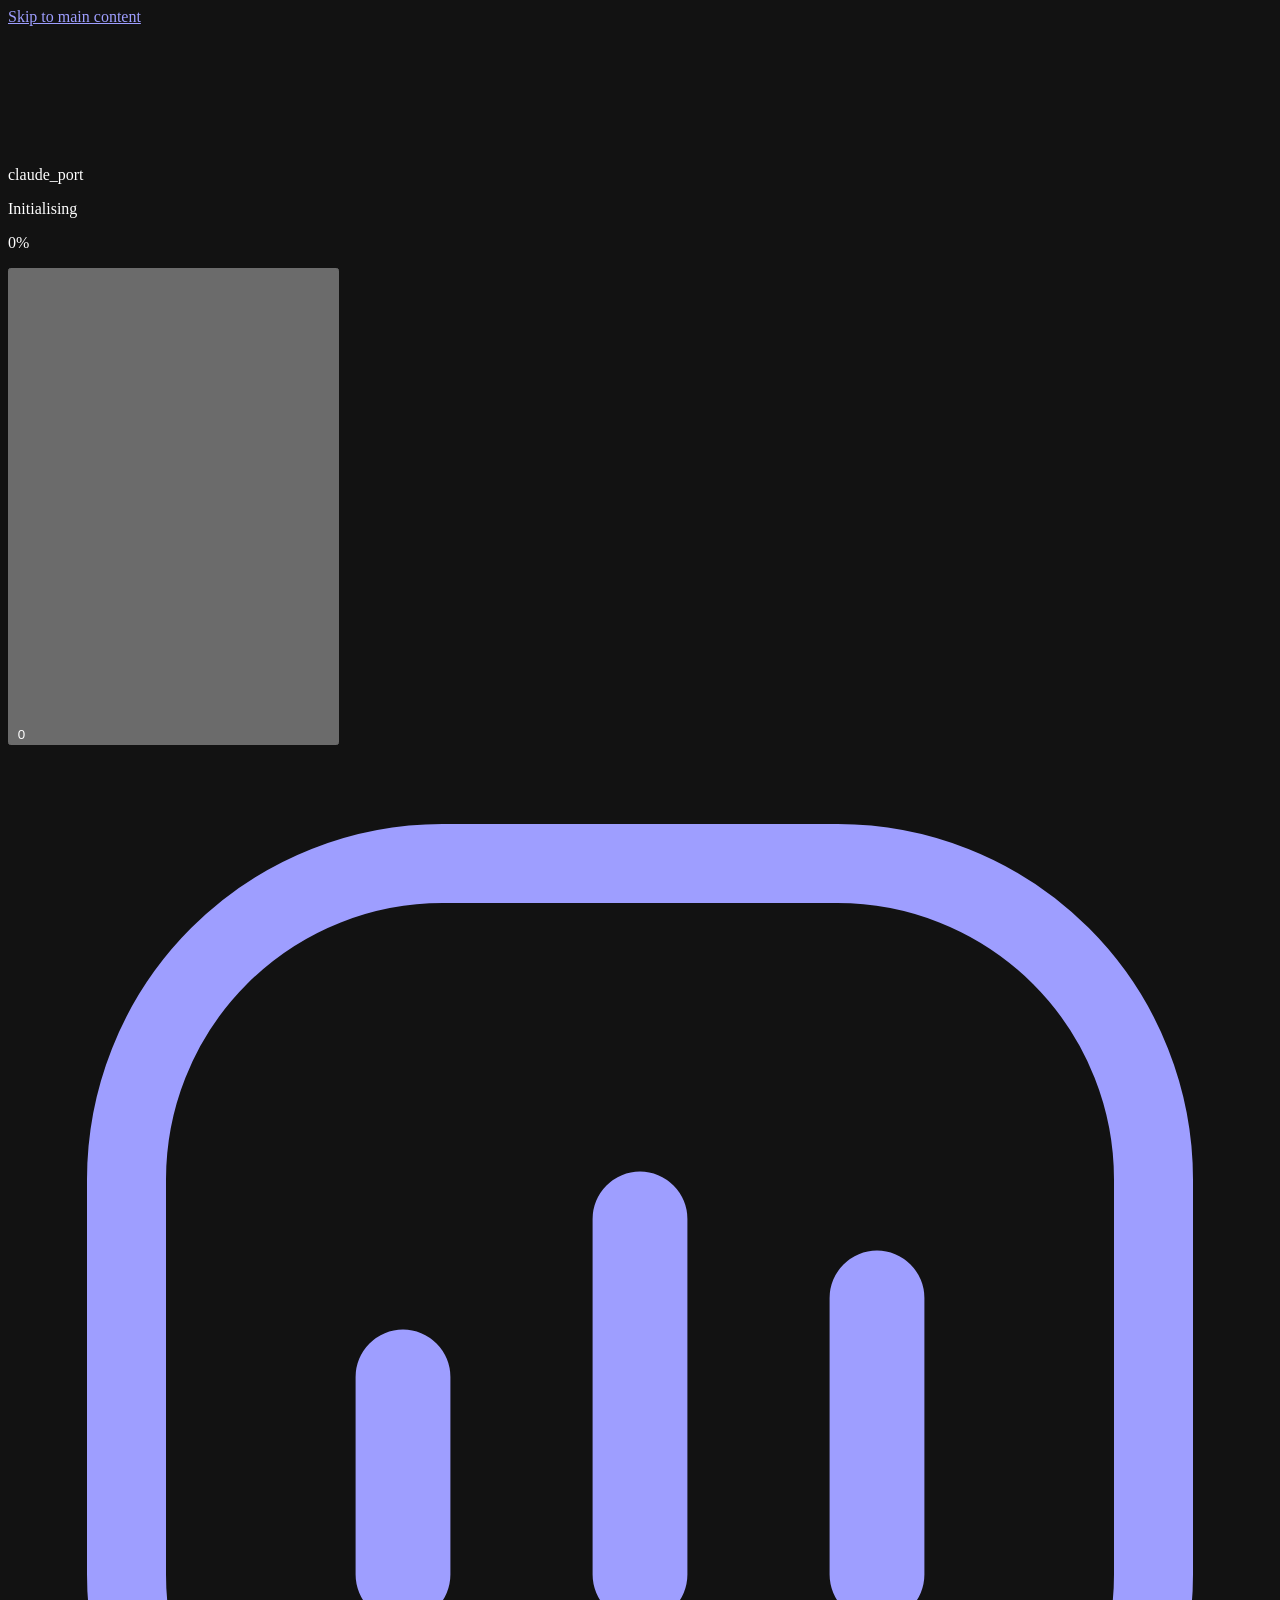
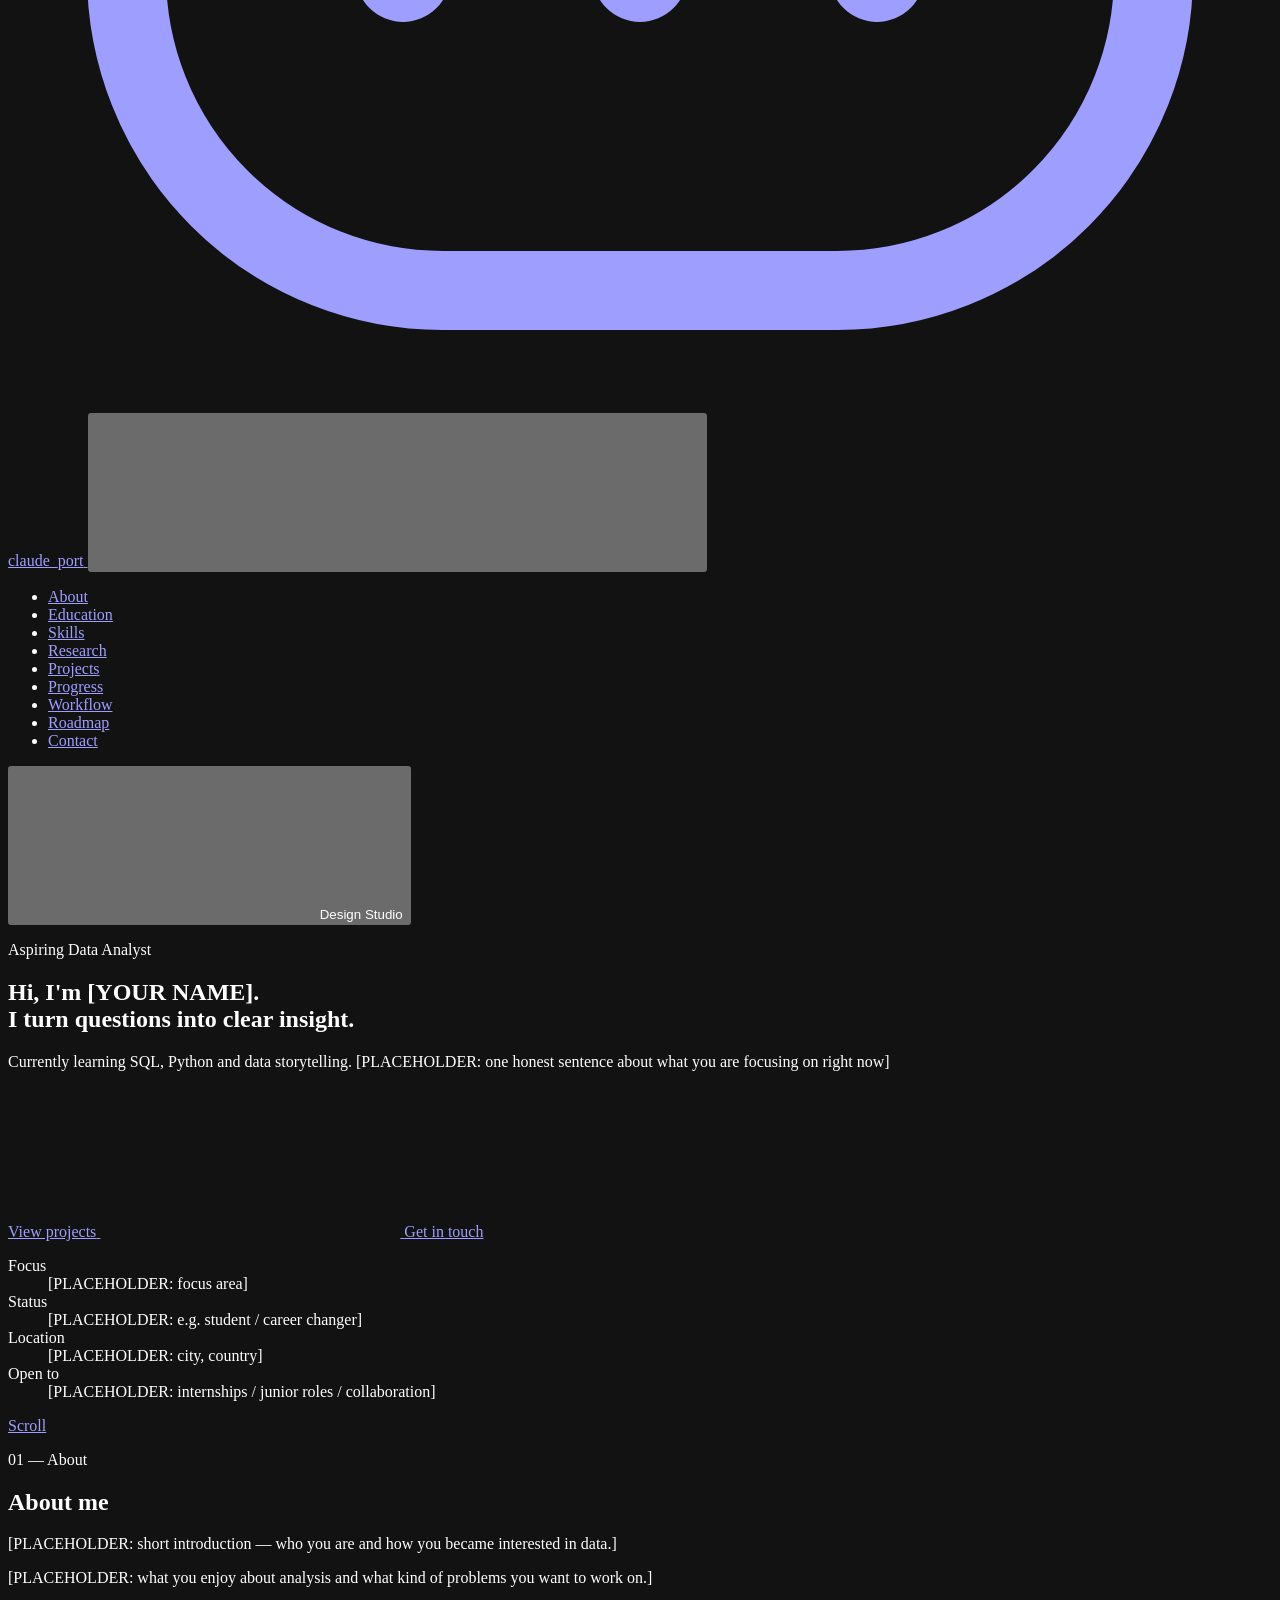
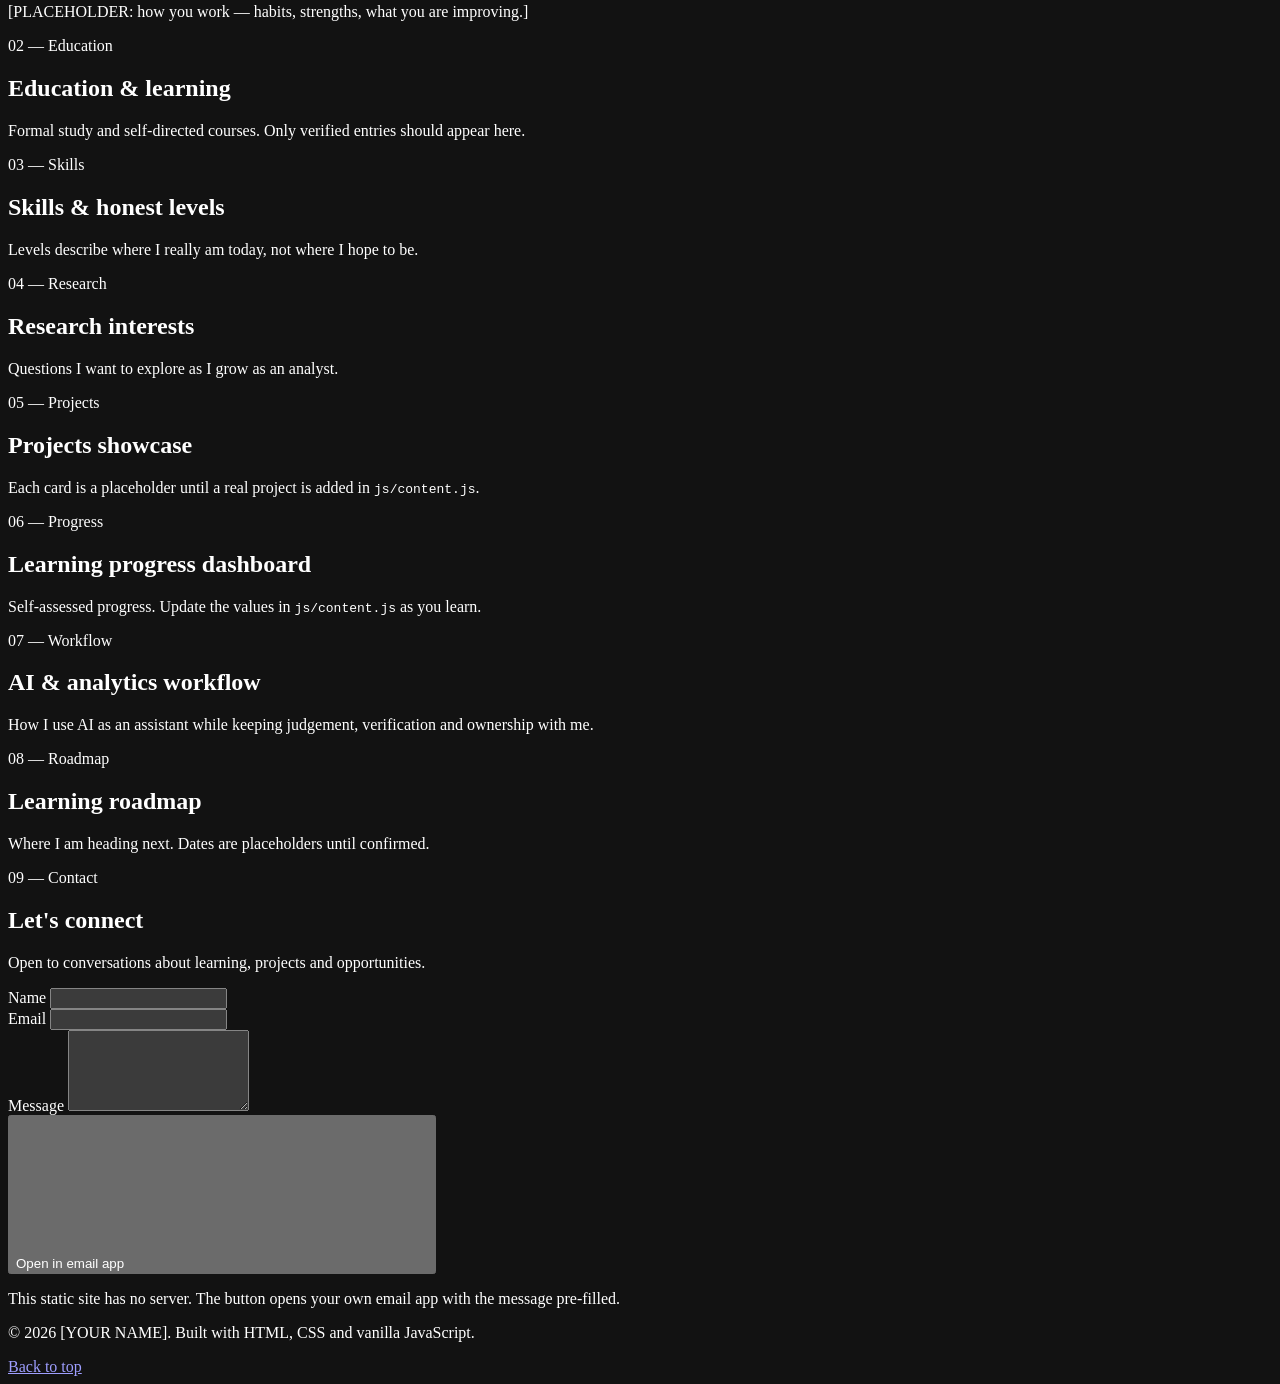
==== index.html @ 8f7776af "Add portfolio index.html" ====
<!DOCTYPE html>
<html lang="en" data-accent="cyan" data-motion="auto" data-density="comfortable">
<head>
  <meta charset="utf-8">
  <meta name="viewport" content="width=device-width, initial-scale=1, viewport-fit=cover">
  <meta name="color-scheme" content="dark">
  <meta name="theme-color" content="#050b1a">

  <title>[YOUR NAME] — Aspiring Data Analyst Portfolio</title>
  <meta name="description" content="Portfolio of [YOUR NAME], an aspiring Data Analyst learning SQL, Python, statistics and data storytelling. Projects, learning progress and roadmap.">
  <meta name="author" content="[YOUR NAME]">
  <meta name="robots" content="index, follow">
  <link rel="canonical" href="https://[YOUR-GITHUB-USERNAME].github.io/claude_port/">

  <meta property="og:type" content="website">
  <meta property="og:title" content="[YOUR NAME] — Aspiring Data Analyst Portfolio">
  <meta property="og:description" content="Projects, learning progress and roadmap of an aspiring Data Analyst.">
  <meta property="og:url" content="https://[YOUR-GITHUB-USERNAME].github.io/claude_port/">
  <meta property="og:site_name" content="claude_port">
  <meta name="twitter:card" content="summary">
  <meta name="twitter:title" content="[YOUR NAME] — Aspiring Data Analyst Portfolio">
  <meta name="twitter:description" content="Projects, learning progress and roadmap of an aspiring Data Analyst.">

  <link rel="icon" href="assets/favicon.svg" type="image/svg+xml">
  <link rel="preconnect" href="https://fonts.googleapis.com">

  <script>document.documentElement.classList.add('js');</script>

  <link rel="stylesheet" href="css/tokens.css">
  <link rel="stylesheet" href="css/base.css">
  <link rel="stylesheet" href="css/glass.css">
  <link rel="stylesheet" href="css/layout.css">
  <link rel="stylesheet" href="css/sections.css">
  <link rel="stylesheet" href="css/studio.css">
  <link rel="stylesheet" href="css/motion.css">

  <noscript>
    <style>
      [data-reveal]{opacity:1!important;transform:none!important}
      #preloader{display:none!important}
    </style>
  </noscript>

  <script type="application/ld+json">
  {
    "@context": "https://schema.org",
    "@type": "Person",
    "name": "[YOUR NAME]",
    "jobTitle": "Aspiring Data Analyst",
    "url": "https://[YOUR-GITHUB-USERNAME].github.io/claude_port/"
  }
  </script>
</head>

<body>
  <a class="skip-link" href="#main">Skip to main content</a>

  <!-- Screen-reader announcements (used by js/utils.js announce()) -->
  <div id="live-region" class="sr-only" role="status" aria-live="polite" aria-atomic="true"></div>

  <!-- 01 · Preloader -->
  <div id="preloader" class="preloader" role="status" aria-live="polite" aria-label="Loading portfolio">
    <div class="preloader__inner">
      <div class="preloader__mark" aria-hidden="true">
        <svg viewBox="0 0 120 120" width="120" height="120" focusable="false">
          <circle class="preloader__ring preloader__ring--outer" cx="60" cy="60" r="52" fill="none" stroke-width="2"/>
          <circle class="preloader__ring preloader__ring--inner" cx="60" cy="60" r="38" fill="none" stroke-width="2"/>
          <path class="preloader__bars" d="M42 78V58M54 78V44M66 78V52M78 78V38" fill="none" stroke-width="5" stroke-linecap="round"/>
        </svg>
      </div>
      <p class="preloader__title">claude_port</p>
      <p id="preloader-status" class="preloader__status">Initialising</p>
      <div class="preloader__track" aria-hidden="true">
        <span id="preloader-bar" class="preloader__bar"></span>
      </div>
      <p class="preloader__percent"><span id="preloader-percent">0</span>%</p>
    </div>
  </div>

  <!-- Ambient background layers -->
  <div class="bg-layer" aria-hidden="true">
    <div class="bg-layer__grid"></div>
    <div class="bg-layer__glow bg-layer__glow--a"></div>
    <div class="bg-layer__glow bg-layer__glow--b"></div>
    <div class="bg-layer__noise"></div>
  </div>

  <!-- 14 · Custom scroll progress orb -->
  <button id="progress-orb" class="orb" type="button" aria-label="Back to top. Scroll progress 0 percent">
    <svg class="orb__svg" viewBox="0 0 64 64" aria-hidden="true" focusable="false">
      <circle class="orb__track" cx="32" cy="32" r="28" fill="none" stroke-width="3"/>
      <circle id="progress-orb-ring" class="orb__ring" cx="32" cy="32" r="28" fill="none" stroke-width="3" stroke-linecap="round" transform="rotate(-90 32 32)"/>
    </svg>
    <span id="progress-orb-value" class="orb__value" aria-hidden="true">0</span>
    <svg class="icon orb__arrow" aria-hidden="true" focusable="false"><use href="assets/svg/icons.svg#icon-arrow-up"></use></svg>
  </button>

  <!-- 12 · Persistent SVG character (SVG injected by js/character.js) -->
  <div id="character-root" class="character" aria-hidden="true">
    <p id="character-bubble" class="character__bubble glass" hidden></p>
    <div id="character-stage" class="character__stage"></div>
  </div>

  <!-- 16 · Responsive navigation -->
  <header id="site-header" class="site-header">
    <nav class="nav glass" aria-label="Primary">
      <a class="nav__brand" href="#hero" data-nav-link="hero" aria-label="[YOUR NAME] — back to top">
        <svg class="nav__logo" viewBox="0 0 32 32" aria-hidden="true" focusable="false">
          <rect x="3" y="3" width="26" height="26" rx="8" fill="none" stroke="currentColor" stroke-width="2"/>
          <path d="M10 21v-5M16 21v-9M22 21v-7" stroke="currentColor" stroke-width="2.4" stroke-linecap="round"/>
        </svg>
        <span class="nav__brand-text">claude_port</span>
      </a>

      <button id="nav-toggle" class="nav__toggle" type="button" aria-expanded="false" aria-controls="site-nav" aria-label="Open menu">
        <svg class="icon nav__toggle-open" aria-hidden="true" focusable="false"><use href="assets/svg/icons.svg#icon-menu"></use></svg>
        <svg class="icon nav__toggle-close" aria-hidden="true" focusable="false"><use href="assets/svg/icons.svg#icon-close"></use></svg>
      </button>

      <div id="site-nav" class="nav__panel">
        <ul class="nav__list">
          <li><a class="nav__link" href="#about" data-nav-link="about">About</a></li>
          <li><a class="nav__link" href="#education" data-nav-link="education">Education</a></li>
          <li><a class="nav__link" href="#skills" data-nav-link="skills">Skills</a></li>
          <li><a class="nav__link" href="#research" data-nav-link="research">Research</a></li>
          <li><a class="nav__link" href="#projects" data-nav-link="projects">Projects</a></li>
          <li><a class="nav__link" href="#dashboard" data-nav-link="dashboard">Progress</a></li>
          <li><a class="nav__link" href="#workflow" data-nav-link="workflow">Workflow</a></li>
          <li><a class="nav__link" href="#roadmap" data-nav-link="roadmap">Roadmap</a></li>
          <li><a class="nav__link" href="#contact" data-nav-link="contact">Contact</a></li>
        </ul>
        <button id="studio-open" class="btn btn--ghost nav__studio" type="button" aria-haspopup="dialog" aria-controls="studio">
          <svg class="icon" aria-hidden="true" focusable="false"><use href="assets/svg/icons.svg#icon-sliders"></use></svg>
          <span>Design Studio</span>
        </button>
      </div>
    </nav>
  </header>

  <main id="main" tabindex="-1">

    <noscript>
      <p class="noscript-note glass">This portfolio renders its content with JavaScript. Please enable JavaScript to see every section.</p>
    </noscript>

    <!-- 02 · Hero -->
    <section id="hero" class="section hero" aria-labelledby="hero-title" data-section>
      <div class="container hero__grid">
        <div class="hero__copy">
          <p class="eyebrow" data-reveal>Aspiring Data Analyst</p>
          <h1 id="hero-title" class="hero__title" data-reveal data-reveal-delay="1">
            Hi, I'm <span class="ph" data-ph="name">[YOUR NAME]</span>.<br>
            I turn questions into <span class="text-gradient">clear insight</span>.
          </h1>
          <p class="hero__lead" data-reveal data-reveal-delay="2">
            Currently learning <span id="hero-role" class="hero__role" aria-live="off">SQL, Python and data storytelling</span>.
            <span class="ph">[PLACEHOLDER: one honest sentence about what you are focusing on right now]</span>
          </p>
          <div class="hero__actions" data-reveal data-reveal-delay="3">
            <a class="btn btn--primary" href="#projects">
              <span>View projects</span>
              <svg class="icon" aria-hidden="true" focusable="false"><use href="assets/svg/icons.svg#icon-arrow-right"></use></svg>
            </a>
            <a class="btn btn--ghost" href="#contact">
              <span>Get in touch</span>
            </a>
          </div>
        </div>

        <aside class="hero__meta glass glass--tilt" data-reveal="scale" data-reveal-delay="2" data-tilt aria-label="Quick facts">
          <dl class="meta-list">
            <div class="meta-list__row">
              <dt>Focus</dt>
              <dd><span class="ph">[PLACEHOLDER: focus area]</span></dd>
            </div>
            <div class="meta-list__row">
              <dt>Status</dt>
              <dd><span class="ph">[PLACEHOLDER: e.g. student / career changer]</span></dd>
            </div>
            <div class="meta-list__row">
              <dt>Location</dt>
              <dd><span class="ph">[PLACEHOLDER: city, country]</span></dd>
            </div>
            <div class="meta-list__row">
              <dt>Open to</dt>
              <dd><span class="ph">[PLACEHOLDER: internships / junior roles / collaboration]</span></dd>
            </div>
          </dl>
        </aside>
      </div>
      <a class="hero__scroll" href="#about" aria-label="Scroll to About section">
        <span class="hero__scroll-line" aria-hidden="true"></span>
        <span>Scroll</span>
      </a>
    </section>

    <!-- 03 · About -->
    <section id="about" class="section" aria-labelledby="about-title" data-section>
      <div class="container">
        <header class="section__head" data-reveal>
          <p class="eyebrow">01 — About</p>
          <h2 id="about-title" class="section__title">About me</h2>
        </header>
        <div class="about__grid">
          <div class="about__text glass" data-reveal="left">
            <p><span class="ph">[PLACEHOLDER: short introduction — who you are and how you became interested in data.]</span></p>
            <p><span class="ph">[PLACEHOLDER: what you enjoy about analysis and what kind of problems you want to work on.]</span></p>
            <p><span class="ph">[PLACEHOLDER: how you work — habits, strengths, what you are improving.]</span></p>
          </div>
          <ul id="about-facts" class="about__facts" data-reveal-stagger aria-label="Highlights"></ul>
        </div>
      </div>
    </section>

    <!-- 04 · Education -->
    <section id="education" class="section" aria-labelledby="education-title" data-section>
      <div class="container">
        <header class="section__head" data-reveal>
          <p class="eyebrow">02 — Education</p>
          <h2 id="education-title" class="section__title">Education &amp; learning</h2>
          <p class="section__lead">Formal study and self-directed courses. Only verified entries should appear here.</p>
        </header>
        <ol id="education-list" class="timeline" data-reveal-stagger></ol>
      </div>
    </section>

    <!-- 05 · Skills -->
    <section id="skills" class="section" aria-labelledby="skills-title" data-section>
      <div class="container">
        <header class="section__head" data-reveal>
          <p class="eyebrow">03 — Skills</p>
          <h2 id="skills-title" class="section__title">Skills &amp; honest levels</h2>
          <p class="section__lead">Levels describe where I really am today, not where I hope to be.</p>
        </header>
        <ul id="skills-legend" class="legend" data-reveal aria-label="Skill level legend"></ul>
        <div id="skills-grid" class="skills__grid" data-reveal-stagger></div>
      </div>
    </section>

    <!-- 06 · Research interests -->
    <section id="research" class="section" aria-labelledby="research-title" data-section>
      <div class="container">
        <header class="section__head" data-reveal>
          <p class="eyebrow">04 — Research</p>
          <h2 id="research-title" class="section__title">Research interests</h2>
          <p class="section__lead">Questions I want to explore as I grow as an analyst.</p>
        </header>
        <div id="research-grid" class="research__grid" data-reveal-stagger></div>
      </div>
    </section>

    <!-- 07 · Projects -->
    <section id="projects" class="section" aria-labelledby="projects-title" data-section>
      <div class="container">
        <header class="section__head" data-reveal>
          <p class="eyebrow">05 — Projects</p>
          <h2 id="projects-title" class="section__title">Projects showcase</h2>
          <p class="section__lead">Each card is a placeholder until a real project is added in <code>js/content.js</code>.</p>
        </header>
        <div id="project-filters" class="filters" role="group" aria-label="Filter projects" data-reveal></div>
        <div id="project-grid" class="projects__grid" data-reveal-stagger></div>
        <p id="project-empty" class="projects__empty" hidden>No projects match this filter yet.</p>
      </div>
    </section>

    <!-- 08 · Learning progress dashboard -->
    <section id="dashboard" class="section" aria-labelledby="dashboard-title" data-section>
      <div class="container">
        <header class="section__head" data-reveal>
          <p class="eyebrow">06 — Progress</p>
          <h2 id="dashboard-title" class="section__title">Learning progress dashboard</h2>
          <p class="section__lead">Self-assessed progress. Update the values in <code>js/content.js</code> as you learn.</p>
        </header>
        <div class="dashboard glass" data-reveal>
          <div id="dashboard-summary" class="dashboard__summary"></div>
          <div id="dashboard-grid" class="dashboard__grid"></div>
        </div>
      </div>
    </section>

    <!-- 09 · AI and analytics workflow -->
    <section id="workflow" class="section" aria-labelledby="workflow-title" data-section>
      <div class="container">
        <header class="section__head" data-reveal>
          <p class="eyebrow">07 — Workflow</p>
          <h2 id="workflow-title" class="section__title">AI &amp; analytics workflow</h2>
          <p class="section__lead">How I use AI as an assistant while keeping judgement, verification and ownership with me.</p>
        </header>
        <ol id="workflow-steps" class="workflow" data-reveal-stagger></ol>
      </div>
    </section>

    <!-- 10 · Learning roadmap -->
    <section id="roadmap" class="section" aria-labelledby="roadmap-title" data-section>
      <div class="container">
        <header class="section__head" data-reveal>
          <p class="eyebrow">08 — Roadmap</p>
          <h2 id="roadmap-title" class="section__title">Learning roadmap</h2>
          <p class="section__lead">Where I am heading next. Dates are placeholders until confirmed.</p>
        </header>
        <ol id="roadmap-track" class="roadmap" data-reveal-stagger></ol>
      </div>
    </section>

    <!-- 11 · Contact -->
    <section id="contact" class="section" aria-labelledby="contact-title" data-section>
      <div class="container">
        <header class="section__head" data-reveal>
          <p class="eyebrow">09 — Contact</p>
          <h2 id="contact-title" class="section__title">Let's connect</h2>
          <p class="section__lead">Open to conversations about learning, projects and opportunities.</p>
        </header>
        <div class="contact__grid">
          <ul id="contact-list" class="contact__list" data-reveal-stagger aria-label="Contact links"></ul>

          <form id="contact-form" class="contact__form glass" data-reveal="right" novalidate>
            <div class="field">
              <label for="contact-name">Name</label>
              <input id="contact-name" name="name" type="text" autocomplete="name" required>
              <p class="field__error" id="contact-name-error" hidden>Please enter your name.</p>
            </div>
            <div class="field">
              <label for="contact-email">Email</label>
              <input id="contact-email" name="email" type="email" autocomplete="email" required>
              <p class="field__error" id="contact-email-error" hidden>Please enter a valid email address.</p>
            </div>
            <div class="field">
              <label for="contact-message">Message</label>
              <textarea id="contact-message" name="message" rows="5" required></textarea>
              <p class="field__error" id="contact-message-error" hidden>Please write a short message.</p>
            </div>
            <button class="btn btn--primary" type="submit">
              <span>Open in email app</span>
              <svg class="icon" aria-hidden="true" focusable="false"><use href="assets/svg/icons.svg#icon-mail"></use></svg>
            </button>
            <p id="contact-status" class="contact__status" role="status" aria-live="polite"></p>
            <p class="contact__note">This static site has no server. The button opens your own email app with the message pre-filled.</p>
          </form>
        </div>
      </div>
    </section>
  </main>

  <footer class="site-footer">
    <div class="container site-footer__inner">
      <p>&copy; <span id="footer-year">2026</span> <span class="ph">[YOUR NAME]</span>. Built with HTML, CSS and vanilla JavaScript.</p>
      <a class="site-footer__top" href="#hero">Back to top</a>
    </div>
  </footer>

  <!-- 14/15 · Interactive Design Studio -->
  <div id="studio-backdrop" class="studio-backdrop" hidden></div>
  <aside id="studio" class="studio glass" role="dialog" aria-modal="true" aria-labelledby="studio-title" aria-hidden="true" hidden>
    <header class="studio__head">
      <div>
        <p class="eyebrow">Design Studio</p>
        <h2 id="studio-title" class="studio__title">Make it yours</h2>
      </div>
      <button id="studio-close" class="icon-btn" type="button" aria-label="Close Design Studio">
        <svg class="icon" aria-hidden="true" focusable="false"><use href="assets/svg/icons.svg#icon-close"></use></svg>
      </button>
    </header>

    <form id="studio-form" class="studio__body" autocomplete="off">
      <fieldset class="studio__group">
        <legend>Accent colour</legend>
        <div class="swatches">
          <label class="swatch swatch--cyan"><input type="radio" name="accent" value="cyan" data-pref="accent"><span>Cyan</span></label>
          <label class="swatch swatch--azure"><input type="radio" name="accent" value="azure" data-pref="accent"><span>Azure</span></label>
          <label class="swatch swatch--mint"><input type="radio" name="accent" value="mint" data-pref="accent"><span>Mint</span></label>
          <label class="swatch swatch--violet"><input type="radio" name="accent" value="violet" data-pref="accent"><span>Violet</span></label>
          <label class="swatch swatch--amber"><input type="radio" name="accent" value="amber" data-pref="accent"><span>Amber</span></label>
        </div>
      </fieldset>

      <fieldset class="studio__group">
        <legend>Glass intensity <output data-pref-output="glass">60</output>%</legend>
        <input type="range" id="studio-glass" name="glass" min="0" max="100" step="5" value="60" data-pref="glass" aria-label="Glass intensity">
      </fieldset>

      <fieldset class="studio__group">
        <legend>Text size <output data-pref-output="fontScale">100</output>%</legend>
        <input type="range" id="studio-font" name="fontScale" min="90" max="125" step="5" value="100" data-pref="fontScale" aria-label="Text size">
      </fieldset>

      <fieldset class="studio__group">
        <legend>Motion</legend>
        <div class="segmented">
          <label><input type="radio" name="motion" value="auto" data-pref="motion"><span>System</span></label>
          <label><input type="radio" name="motion" value="full" data-pref="motion"><span>Full</span></label>
          <label><input type="radio" name="motion" value="reduced" data-pref="motion"><span>Reduced</span></label>
        </div>
      </fieldset>

      <fieldset class="studio__group">
        <legend>Density</legend>
        <div class="segmented">
          <label><input type="radio" name="density" value="comfortable" data-pref="density"><span>Comfortable</span></label>
          <label><input type="radio" name="density" value="compact" data-pref="density"><span>Compact</span></label>
        </div>
      </fieldset>

      <fieldset class="studio__group">
        <legend>Effects</legend>
        <label class="toggle"><input type="checkbox" name="character" data-pref="character"><span>Show character</span></label>
        <label class="toggle"><input type="checkbox" name="tilt" data-pref="tilt"><span>3D card tilt</span></label>
        <label class="toggle"><input type="checkbox" name="grain" data-pref="grain"><span>Film grain</span></label>
      </fieldset>

      <div class="studio__actions">
        <button id="studio-reset" class="btn btn--ghost" type="button">
          <svg class="icon" aria-hidden="true" focusable="false"><use href="assets/svg/icons.svg#icon-reset"></use></svg>
          <span>Reset to defaults</span>
        </button>
      </div>
      <p class="studio__note">Preferences are saved in this browser only.</p>
    </form>
  </aside>

  <script type="module" src="js/main.js"></script>
</body>
</html>
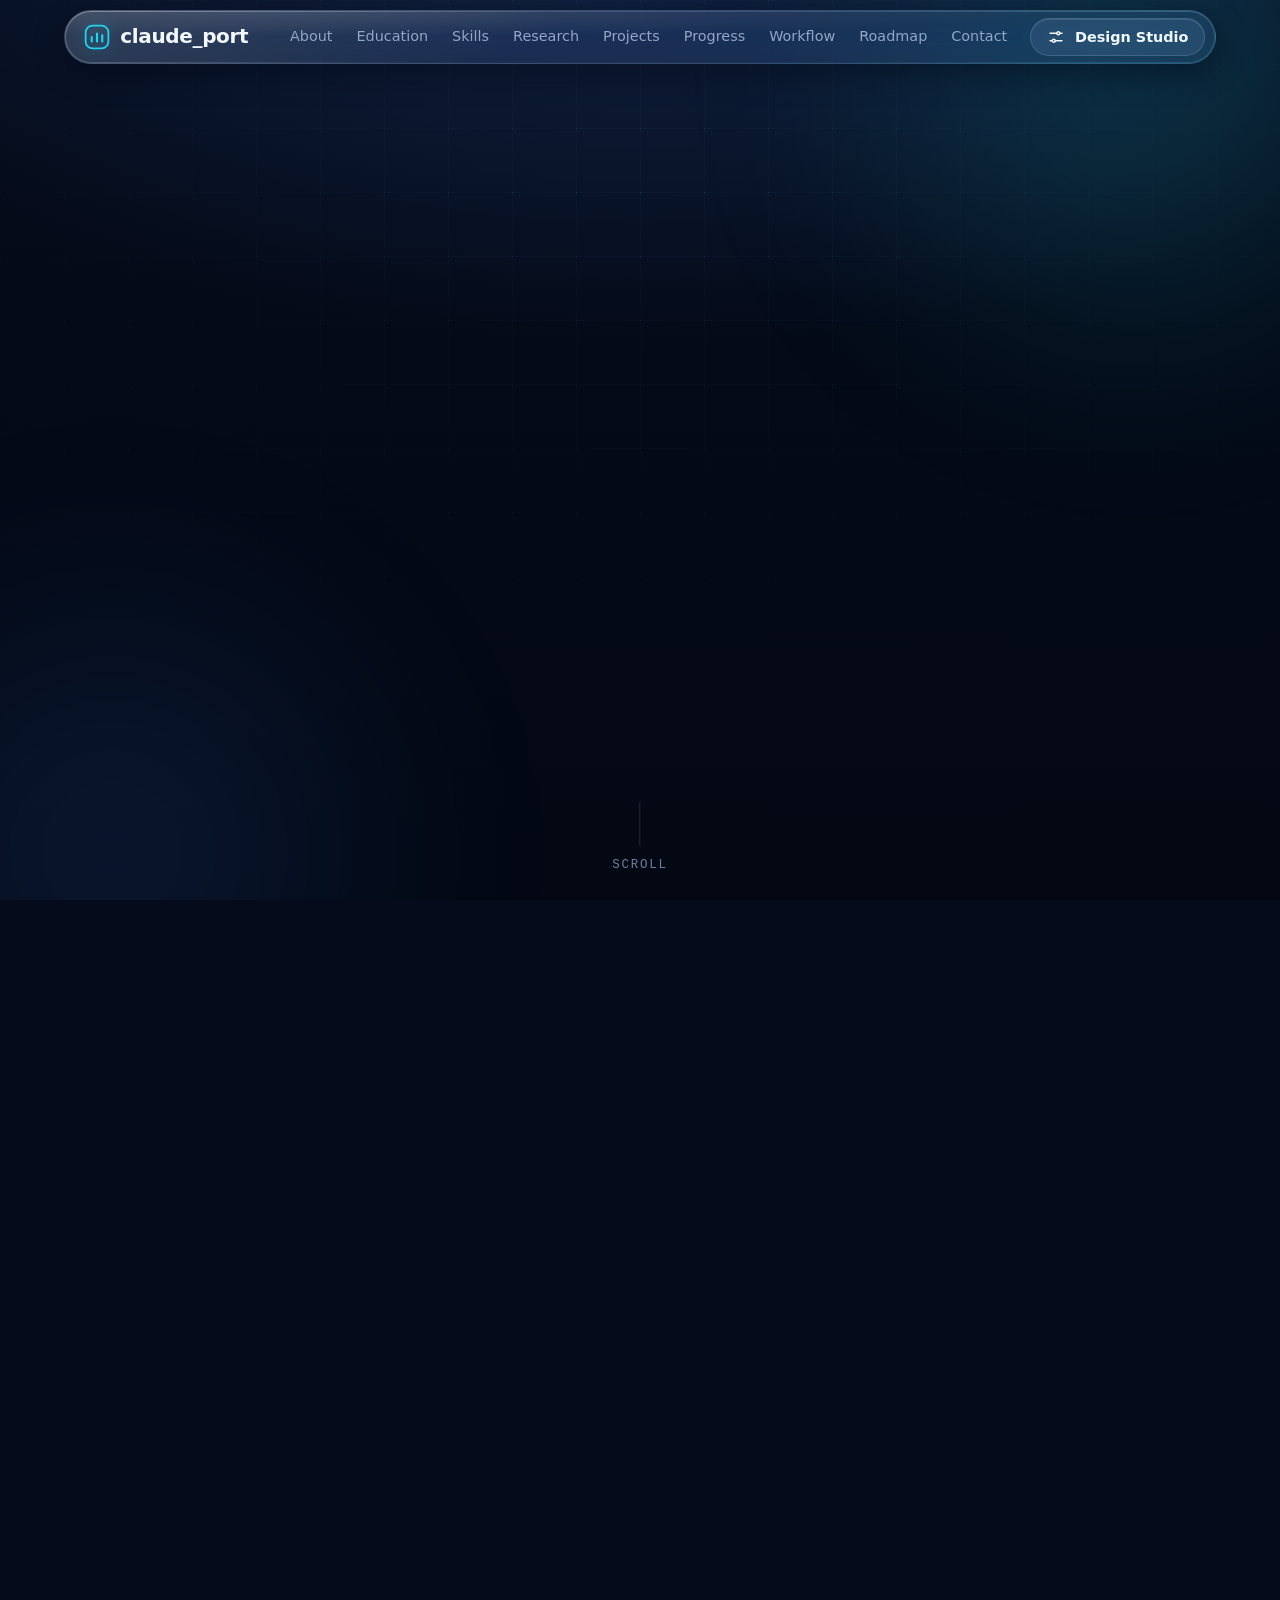
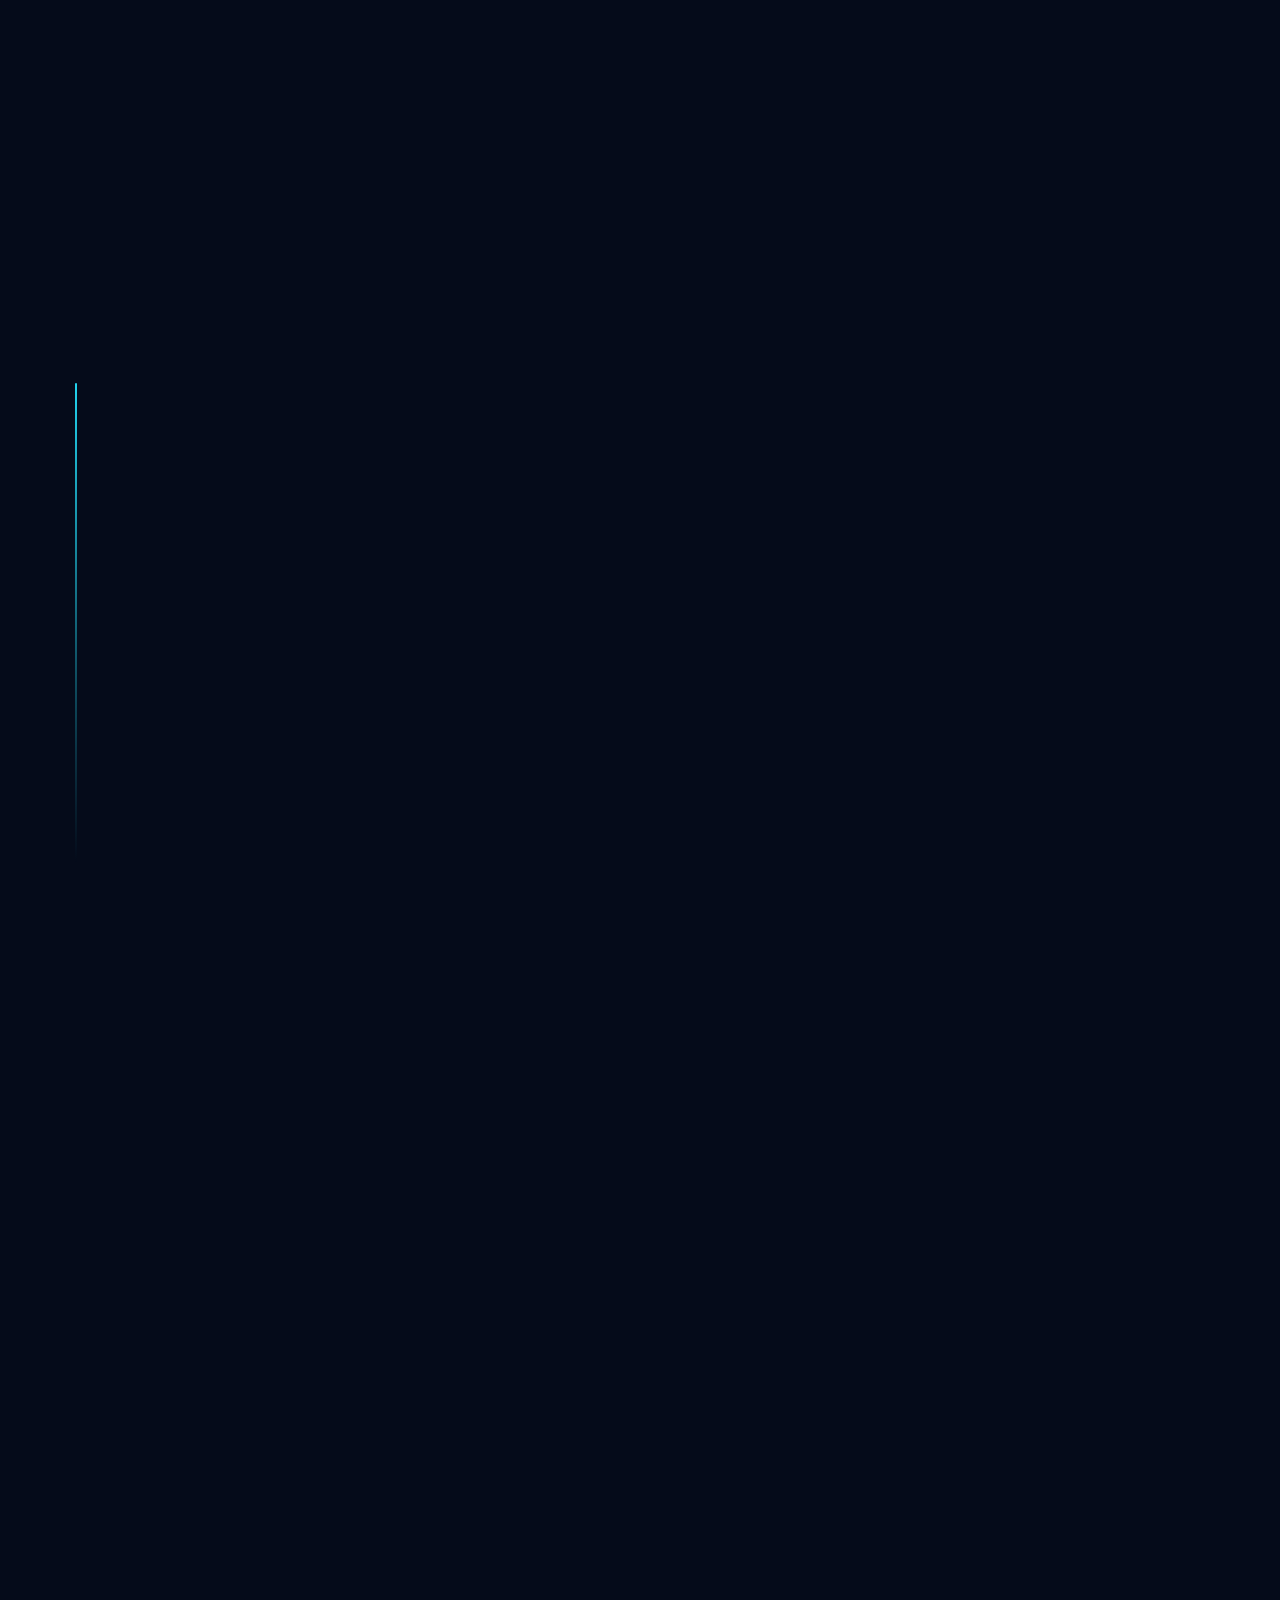
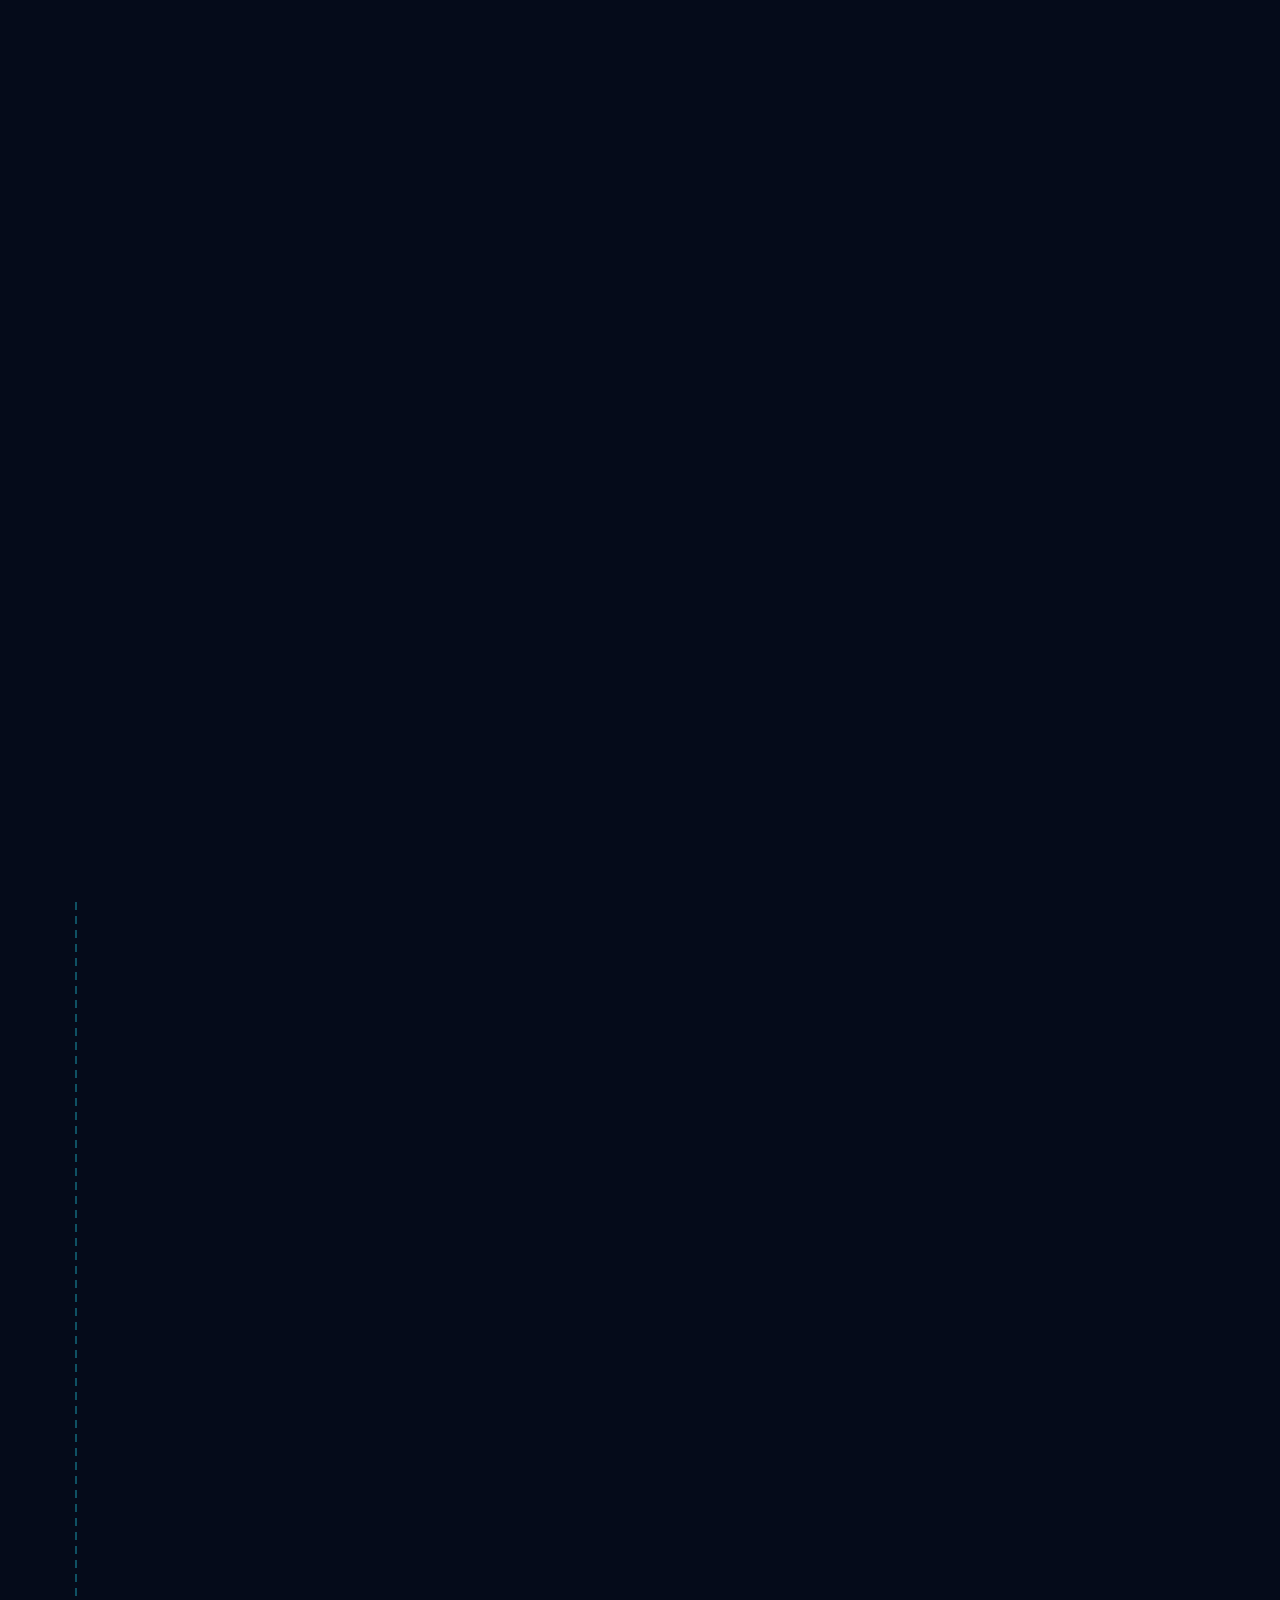
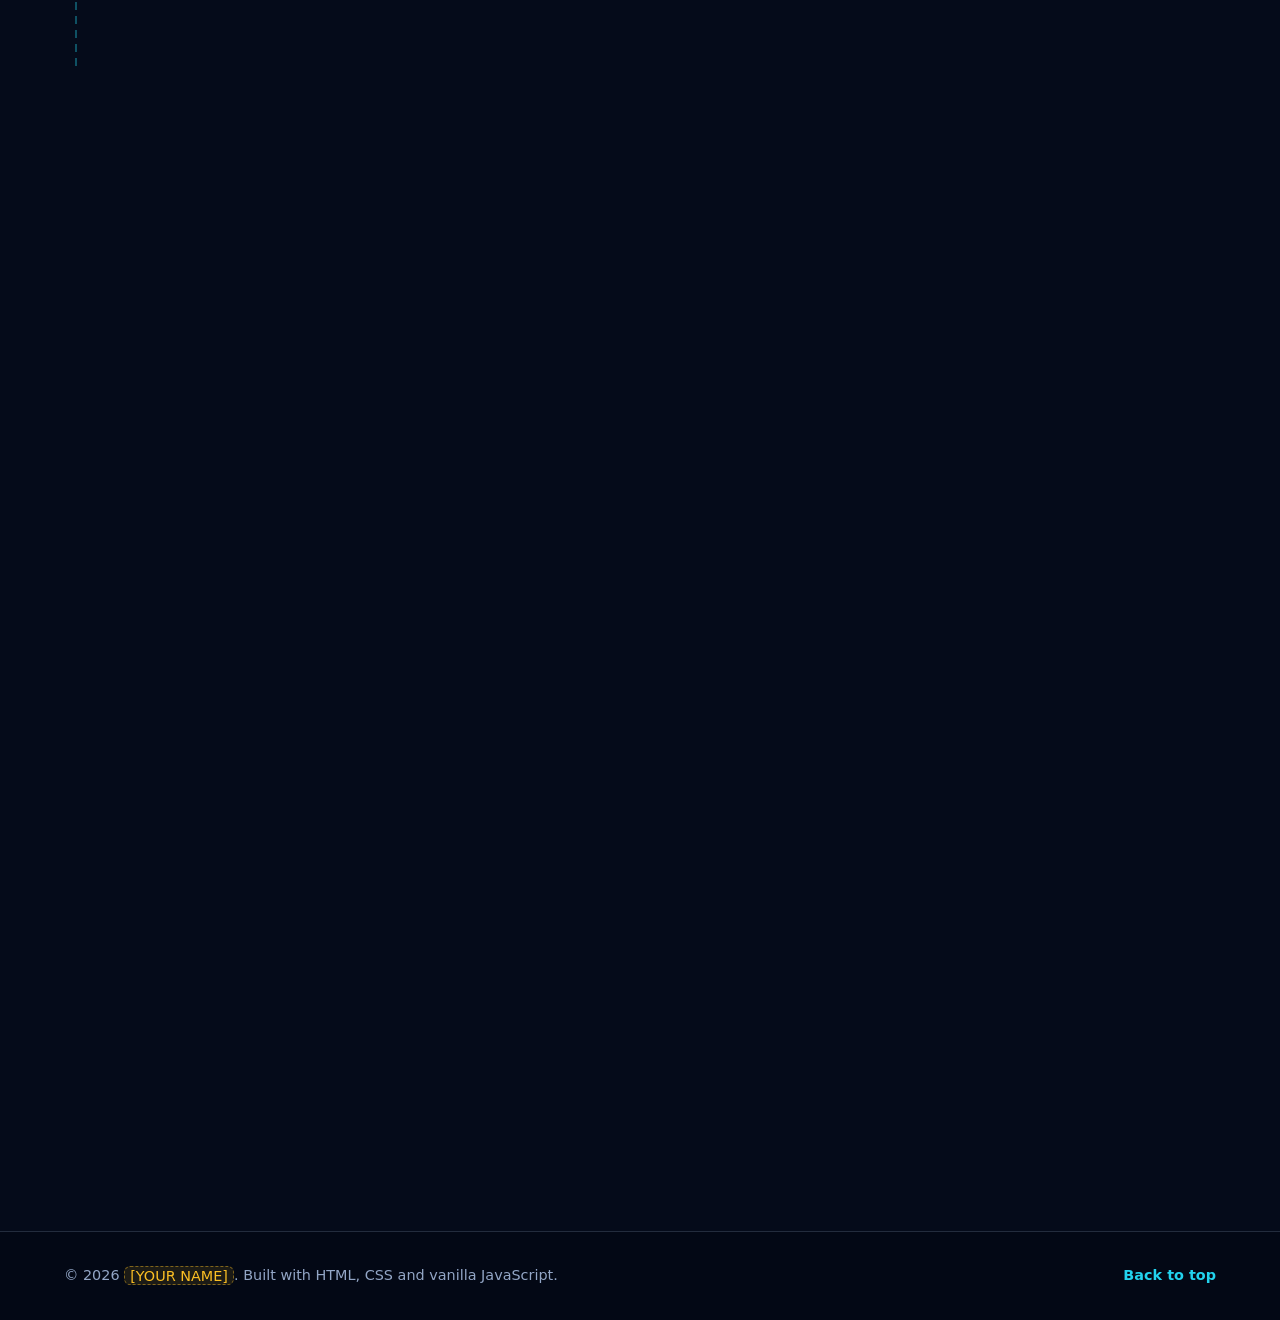
==== commit 32ab1853: "Remove unused Google Fonts preconnect" ====
--- a/index.html
+++ b/index.html
@@ -22,7 +22,6 @@
   <meta name="twitter:description" content="Projects, learning progress and roadmap of an aspiring Data Analyst.">
 
   <link rel="icon" href="assets/favicon.svg" type="image/svg+xml">
-  <link rel="preconnect" href="https://fonts.googleapis.com">
 
   <script>document.documentElement.classList.add('js');</script>
 
--- a/css/tokens.css
+++ b/css/tokens.css
@@ -0,0 +1,284 @@
+/* ==========================================================================
+   css/tokens.css
+   Design tokens: the single source of truth for colour, type, spacing,
+   radius, shadow, motion and layering. No selectors that style elements
+   live here; only custom properties and the theme/preference switches.
+
+   Preference contract (set on <html> by js/studio.js):
+     data-accent    = cyan | azure | mint | violet | amber
+     data-motion    = auto | full | reduced
+     data-density   = comfortable | compact
+   Inline custom properties written by js/studio.js (unitless numbers):
+     --glass-level  = 0..100   (default 60)
+     --font-scale   = 90..125  (default 100, percent)
+   ========================================================================== */
+
+:root {
+  color-scheme: dark;
+
+  /* ---------- Navy surface scale ---------- */
+  --navy-950: #030813;
+  --navy-900: #050b1a;
+  --navy-850: #081226;
+  --navy-800: #0b1a33;
+  --navy-700: #112445;
+  --navy-600: #1a3260;
+  --navy-500: #27457f;
+
+  /* ---------- Text ---------- */
+  --text-strong: #f2f8ff;
+  --text: #cfdcf0;
+  --text-muted: #93a6c6;
+  --text-faint: #6b7fa3;
+  --text-on-accent: #04101f;
+
+  /* ---------- Semantic status colours ---------- */
+  --ok: #34d399;
+  --warn: #fbbf24;
+  --info: #60a5fa;
+  --danger: #fb7185;
+
+  /* ---------- Accent (default: cyan). Overridden below by data-accent ----------
+     RGB channels are stored as space-separated numbers so any alpha can be
+     applied with: rgb(var(--accent-rgb) / 0.3)                                  */
+  --accent-rgb: 34 211 238;
+  --accent-2-rgb: 59 130 246;
+  --accent: rgb(var(--accent-rgb));
+  --accent-2: rgb(var(--accent-2-rgb));
+  --accent-soft: rgb(var(--accent-rgb) / 0.14);
+  --accent-line: rgb(var(--accent-rgb) / 0.35);
+  --accent-glow: rgb(var(--accent-rgb) / 0.45);
+  --accent-gradient: linear-gradient(135deg, var(--accent) 0%, var(--accent-2) 100%);
+
+  /* ---------- Olive-glass (persistent character) ---------- */
+  --olive-rgb: 163 177 98;
+  --olive-deep-rgb: 92 104 52;
+  --olive: rgb(var(--olive-rgb));
+  --olive-deep: rgb(var(--olive-deep-rgb));
+  --olive-glass: rgb(var(--olive-rgb) / 0.28);
+  --olive-line: rgb(var(--olive-rgb) / 0.55);
+
+  /* ---------- Preference-driven numbers ---------- */
+  --glass-level: 60;   /* 0..100, written by studio.js */
+  --font-scale: 100;   /* percent, written by studio.js */
+  --density: 1;        /* 1 comfortable, 0.78 compact */
+
+  /* ---------- Glass material (derived from --glass-level) ---------- */
+  --glass-alpha: calc(0.03 + (var(--glass-level) / 100) * 0.13);
+  --glass-alpha-strong: calc(0.06 + (var(--glass-level) / 100) * 0.2);
+  --glass-blur: calc(6px + var(--glass-level) * 0.22px);
+  --glass-saturate: calc(1 + (var(--glass-level) / 100) * 0.6);
+  --glass-bg: rgb(160 196 255 / var(--glass-alpha));
+  --glass-bg-strong: rgb(160 196 255 / var(--glass-alpha-strong));
+  --glass-border: rgb(190 220 255 / calc(0.1 + (var(--glass-level) / 100) * 0.12));
+  --glass-highlight: rgb(255 255 255 / calc(0.04 + (var(--glass-level) / 100) * 0.12));
+
+  /* ---------- Typography (system stacks, no downloads) ---------- */
+  --font-sans: ui-sans-serif, system-ui, -apple-system, "Segoe UI", Roboto,
+    "Helvetica Neue", Arial, "Noto Sans", sans-serif;
+  --font-display: ui-rounded, "SF Pro Rounded", "Segoe UI Variable Display",
+    "Segoe UI", system-ui, -apple-system, Roboto, "Helvetica Neue", Arial, sans-serif;
+  --font-mono: ui-monospace, "SF Mono", SFMono-Regular, Menlo, Consolas,
+    "Liberation Mono", monospace;
+
+  --fs-xs: clamp(0.72rem, 0.7rem + 0.1vw, 0.78rem);
+  --fs-sm: clamp(0.83rem, 0.8rem + 0.15vw, 0.9rem);
+  --fs-base: clamp(0.98rem, 0.94rem + 0.2vw, 1.06rem);
+  --fs-md: clamp(1.1rem, 1.02rem + 0.4vw, 1.25rem);
+  --fs-lg: clamp(1.3rem, 1.15rem + 0.75vw, 1.65rem);
+  --fs-xl: clamp(1.7rem, 1.35rem + 1.75vw, 2.5rem);
+  --fs-2xl: clamp(2.1rem, 1.5rem + 3vw, 3.5rem);
+  --fs-hero: clamp(2.4rem, 1.5rem + 4.8vw, 4.9rem);
+
+  --lh-tight: 1.1;
+  --lh-snug: 1.3;
+  --lh-body: 1.65;
+
+  --fw-regular: 400;
+  --fw-medium: 500;
+  --fw-semibold: 600;
+  --fw-bold: 700;
+  --fw-black: 800;
+
+  --tracking-tight: -0.02em;
+  --tracking-wide: 0.14em;
+
+  /* ---------- Spacing scale (density-aware) ---------- */
+  --space-1: calc(0.25rem * var(--density));
+  --space-2: calc(0.5rem * var(--density));
+  --space-3: calc(0.75rem * var(--density));
+  --space-4: calc(1rem * var(--density));
+  --space-5: calc(1.5rem * var(--density));
+  --space-6: calc(2rem * var(--density));
+  --space-7: calc(3rem * var(--density));
+  --space-8: calc(4.5rem * var(--density));
+  --space-9: calc(6.5rem * var(--density));
+  --section-pad: clamp(3.5rem, 2rem + 6vw, 7rem);
+
+  /* ---------- Layout ---------- */
+  --container: 72rem;
+  --container-narrow: 48rem;
+  --gutter: clamp(1rem, 0.5rem + 2.5vw, 2rem);
+  --header-h: 4.25rem;
+  --scroll-offset: calc(var(--header-h) + 1.25rem);
+
+  /* ---------- Radius ---------- */
+  --radius-xs: 0.4rem;
+  --radius-sm: 0.65rem;
+  --radius-md: 1rem;
+  --radius-lg: 1.5rem;
+  --radius-xl: 2rem;
+  --radius-pill: 999px;
+
+  /* ---------- Shadows and depth ---------- */
+  --shadow-sm: 0 2px 8px rgb(1 6 18 / 0.35);
+  --shadow-md: 0 10px 30px rgb(1 6 18 / 0.45);
+  --shadow-lg: 0 24px 60px rgb(1 6 18 / 0.55);
+  --shadow-glow: 0 0 0 1px var(--accent-line), 0 0 28px var(--accent-soft);
+  --shadow-inset: inset 0 1px 0 var(--glass-highlight);
+  --focus-ring: 0 0 0 3px var(--navy-900), 0 0 0 5px var(--accent);
+
+  /* ---------- 3D ---------- */
+  --perspective: 1100px;
+  --tilt-max: 8deg;
+
+  /* ---------- Motion ---------- */
+  --ease-out: cubic-bezier(0.16, 1, 0.3, 1);
+  --ease-in-out: cubic-bezier(0.65, 0, 0.35, 1);
+  --ease-spring: cubic-bezier(0.34, 1.56, 0.64, 1);
+  --dur-instant: 90ms;
+  --dur-fast: 180ms;
+  --dur-base: 320ms;
+  --dur-slow: 600ms;
+  --dur-cinematic: 1100ms;
+  --reveal-distance: 28px;
+  --reveal-stagger: 80ms;
+
+  /* ---------- Layering ---------- */
+  --z-bg: 0;
+  --z-content: 1;
+  --z-character: 40;
+  --z-header: 50;
+  --z-orb: 60;
+  --z-studio-backdrop: 80;
+  --z-studio: 90;
+  --z-preloader: 100;
+  --z-skip: 110;
+
+  /* ---------- Texture asset paths (relative to the CSS file) ---------- */
+  --img-noise: url("../assets/svg/noise.svg");
+  --img-grid: url("../assets/svg/grid.svg");
+  --grain-opacity: 0;
+}
+
+/* ==========================================================================
+   Accent themes (Design Studio: data-accent on <html>)
+   ========================================================================== */
+
+:root[data-accent="cyan"] {
+  --accent-rgb: 34 211 238;
+  --accent-2-rgb: 59 130 246;
+}
+
+:root[data-accent="azure"] {
+  --accent-rgb: 96 165 250;
+  --accent-2-rgb: 129 140 248;
+}
+
+:root[data-accent="mint"] {
+  --accent-rgb: 52 211 153;
+  --accent-2-rgb: 34 211 238;
+}
+
+:root[data-accent="violet"] {
+  --accent-rgb: 167 139 250;
+  --accent-2-rgb: 232 121 249;
+}
+
+:root[data-accent="amber"] {
+  --accent-rgb: 251 191 36;
+  --accent-2-rgb: 251 146 60;
+}
+
+/* ==========================================================================
+   Density (data-density on <html>)
+   ========================================================================== */
+
+:root[data-density="comfortable"] {
+  --density: 1;
+}
+
+:root[data-density="compact"] {
+  --density: 0.78;
+  --section-pad: clamp(2.5rem, 1.5rem + 4vw, 5rem);
+  --lh-body: 1.55;
+}
+
+/* ==========================================================================
+   Film grain (data-grain="on" on <html>)
+   ========================================================================== */
+
+:root[data-grain="on"] {
+  --grain-opacity: 0.07;
+}
+
+:root[data-grain="off"] {
+  --grain-opacity: 0;
+}
+
+/* ==========================================================================
+   Reduced motion
+   Applied when the user chooses "Reduced" in the studio, or when the studio
+   is set to "System" and the operating system requests reduced motion.
+   Durations collapse so transitions still resolve state without movement.
+   ========================================================================== */
+
+:root[data-motion="reduced"] {
+  --dur-instant: 1ms;
+  --dur-fast: 1ms;
+  --dur-base: 1ms;
+  --dur-slow: 1ms;
+  --dur-cinematic: 1ms;
+  --reveal-distance: 0px;
+  --reveal-stagger: 0ms;
+  --tilt-max: 0deg;
+}
+
+@media (prefers-reduced-motion: reduce) {
+  :root[data-motion="auto"],
+  :root:not([data-motion]) {
+    --dur-instant: 1ms;
+    --dur-fast: 1ms;
+    --dur-base: 1ms;
+    --dur-slow: 1ms;
+    --dur-cinematic: 1ms;
+    --reveal-distance: 0px;
+    --reveal-stagger: 0ms;
+    --tilt-max: 0deg;
+  }
+}
+
+/* ==========================================================================
+   Small-screen token adjustments
+   ========================================================================== */
+
+@media (max-width: 40rem) {
+  :root {
+    --header-h: 3.75rem;
+    --tilt-max: 0deg;
+    --radius-lg: 1.25rem;
+    --radius-xl: 1.5rem;
+  }
+}
+
+/* ==========================================================================
+   Forced colours / high contrast safety
+   ========================================================================== */
+
+@media (forced-colors: active) {
+  :root {
+    --glass-border: CanvasText;
+    --accent-line: Highlight;
+    --focus-ring: 0 0 0 3px Highlight;
+  }
+}
--- a/css/base.css
+++ b/css/base.css
@@ -0,0 +1,371 @@
+/* ==========================================================================
+   css/base.css
+   Reset, element defaults, typography, accessibility helpers and the
+   small set of utility classes referenced by index.html:
+   .sr-only, .skip-link, .container, .eyebrow, .ph, .text-gradient,
+   .icon, .btn, .icon-btn, code
+   Depends on: css/tokens.css
+   ========================================================================== */
+
+/* ---------- Reset ---------- */
+
+*,
+*::before,
+*::after {
+  box-sizing: border-box;
+}
+
+* {
+  margin: 0;
+}
+
+html {
+  font-size: calc(100% * var(--font-scale) / 100);
+  -webkit-text-size-adjust: 100%;
+  text-size-adjust: 100%;
+  scroll-behavior: smooth;
+  scroll-padding-top: var(--scroll-offset);
+  background: var(--navy-900);
+}
+
+:root[data-motion="reduced"] {
+  scroll-behavior: auto;
+}
+
+@media (prefers-reduced-motion: reduce) {
+  :root[data-motion="auto"] {
+    scroll-behavior: auto;
+  }
+}
+
+body {
+  min-height: 100vh;
+  min-height: 100dvh;
+  font-family: var(--font-sans);
+  font-size: var(--fs-base);
+  line-height: var(--lh-body);
+  font-weight: var(--fw-regular);
+  color: var(--text);
+  background:
+    radial-gradient(120% 80% at 50% -10%, var(--navy-700) 0%, transparent 60%),
+    linear-gradient(180deg, var(--navy-900) 0%, var(--navy-950) 100%);
+  background-attachment: fixed;
+  overflow-x: hidden;
+  -webkit-font-smoothing: antialiased;
+  -moz-osx-font-smoothing: grayscale;
+  text-rendering: optimizeLegibility;
+}
+
+/* Lock page scroll while the preloader or the studio dialog is open */
+html.is-loading,
+html.is-loading body,
+html.studio-open,
+html.studio-open body {
+  overflow: hidden;
+}
+
+img,
+picture,
+svg,
+video,
+canvas {
+  display: block;
+  max-width: 100%;
+}
+
+input,
+button,
+textarea,
+select {
+  font: inherit;
+  color: inherit;
+}
+
+button {
+  cursor: pointer;
+  background: none;
+  border: 0;
+  padding: 0;
+}
+
+button:disabled {
+  cursor: not-allowed;
+  opacity: 0.55;
+}
+
+a {
+  color: inherit;
+  text-decoration: none;
+}
+
+ul,
+ol {
+  list-style: none;
+  padding: 0;
+}
+
+p,
+li,
+dd {
+  overflow-wrap: break-word;
+}
+
+[hidden] {
+  display: none !important;
+}
+
+/* ---------- Typography ---------- */
+
+h1,
+h2,
+h3,
+h4 {
+  font-family: var(--font-display);
+  color: var(--text-strong);
+  line-height: var(--lh-tight);
+  letter-spacing: var(--tracking-tight);
+  font-weight: var(--fw-bold);
+  text-wrap: balance;
+}
+
+h1 { font-size: var(--fs-hero); font-weight: var(--fw-black); }
+h2 { font-size: var(--fs-2xl); }
+h3 { font-size: var(--fs-lg); line-height: var(--lh-snug); }
+h4 { font-size: var(--fs-md); line-height: var(--lh-snug); }
+
+p {
+  text-wrap: pretty;
+}
+
+strong,
+b {
+  color: var(--text-strong);
+  font-weight: var(--fw-semibold);
+}
+
+small {
+  font-size: var(--fs-sm);
+}
+
+code,
+kbd,
+samp {
+  font-family: var(--font-mono);
+  font-size: 0.88em;
+  padding: 0.12em 0.4em;
+  border-radius: var(--radius-xs);
+  color: var(--accent);
+  background: var(--accent-soft);
+  border: 1px solid var(--accent-line);
+}
+
+::selection {
+  color: var(--text-on-accent);
+  background: var(--accent);
+}
+
+/* ---------- Links in running text ---------- */
+
+p a,
+li a:not(.nav__link):not(.btn) {
+  color: var(--accent);
+  text-decoration: underline;
+  text-decoration-color: var(--accent-line);
+  text-underline-offset: 0.2em;
+  transition: text-decoration-color var(--dur-fast) var(--ease-out);
+}
+
+p a:hover,
+li a:not(.nav__link):not(.btn):hover {
+  text-decoration-color: var(--accent);
+}
+
+/* ---------- Focus ---------- */
+
+:focus {
+  outline: none;
+}
+
+:focus-visible {
+  outline: 2px solid var(--accent);
+  outline-offset: 3px;
+  border-radius: var(--radius-xs);
+}
+
+main:focus {
+  outline: none;
+}
+
+@media (forced-colors: active) {
+  :focus-visible {
+    outline: 3px solid Highlight;
+  }
+}
+
+/* ---------- Accessibility helpers ---------- */
+
+.sr-only {
+  position: absolute;
+  width: 1px;
+  height: 1px;
+  padding: 0;
+  margin: -1px;
+  overflow: hidden;
+  clip: rect(0, 0, 0, 0);
+  white-space: nowrap;
+  border: 0;
+}
+
+.skip-link {
+  position: fixed;
+  top: 0.75rem;
+  left: 0.75rem;
+  z-index: var(--z-skip);
+  padding: 0.7rem 1.1rem;
+  border-radius: var(--radius-pill);
+  font-weight: var(--fw-semibold);
+  color: var(--text-on-accent);
+  background: var(--accent);
+  transform: translateY(-200%);
+  transition: transform var(--dur-fast) var(--ease-out);
+}
+
+.skip-link:focus,
+.skip-link:focus-visible {
+  transform: translateY(0);
+  outline-offset: 2px;
+}
+
+/* ---------- Layout primitive ---------- */
+
+.container {
+  width: 100%;
+  max-width: calc(var(--container) + var(--gutter) * 2);
+  margin-inline: auto;
+  padding-inline: var(--gutter);
+}
+
+/* ---------- Text utilities ---------- */
+
+.eyebrow {
+  display: inline-block;
+  font-family: var(--font-mono);
+  font-size: var(--fs-xs);
+  font-weight: var(--fw-medium);
+  letter-spacing: var(--tracking-wide);
+  text-transform: uppercase;
+  color: var(--accent);
+}
+
+.text-gradient {
+  background: var(--accent-gradient);
+  -webkit-background-clip: text;
+  background-clip: text;
+  -webkit-text-fill-color: transparent;
+  color: transparent;
+}
+
+/* Placeholder marker: clearly visible so nothing is mistaken for real data */
+.ph {
+  padding: 0.05em 0.35em;
+  border-radius: var(--radius-xs);
+  color: var(--warn);
+  background: rgb(251 191 36 / 0.1);
+  border: 1px dashed rgb(251 191 36 / 0.45);
+  font-style: normal;
+  -webkit-box-decoration-break: clone;
+  box-decoration-break: clone;
+}
+
+/* ---------- Icons ---------- */
+
+.icon {
+  width: 1.25em;
+  height: 1.25em;
+  flex: none;
+  fill: none;
+  stroke: currentColor;
+  stroke-width: 1.8;
+  stroke-linecap: round;
+  stroke-linejoin: round;
+}
+
+/* ---------- Buttons ---------- */
+
+.btn {
+  display: inline-flex;
+  align-items: center;
+  justify-content: center;
+  gap: 0.6rem;
+  min-height: 2.9rem;
+  padding: 0.7rem 1.35rem;
+  border-radius: var(--radius-pill);
+  font-size: var(--fs-sm);
+  font-weight: var(--fw-semibold);
+  line-height: 1;
+  white-space: nowrap;
+  border: 1px solid transparent;
+  transition:
+    transform var(--dur-base) var(--ease-out),
+    box-shadow var(--dur-base) var(--ease-out),
+    background-color var(--dur-fast) var(--ease-out),
+    border-color var(--dur-fast) var(--ease-out),
+    color var(--dur-fast) var(--ease-out);
+}
+
+.btn:active {
+  transform: translateY(1px) scale(0.98);
+}
+
+.btn--primary {
+  color: var(--text-on-accent);
+  background: var(--accent-gradient);
+  box-shadow: 0 8px 24px rgb(var(--accent-rgb) / 0.28), var(--shadow-inset);
+}
+
+.btn--primary:hover {
+  transform: translateY(-2px);
+  box-shadow: 0 14px 34px rgb(var(--accent-rgb) / 0.4), var(--shadow-inset);
+}
+
+.btn--ghost {
+  color: var(--text-strong);
+  background: var(--glass-bg);
+  border-color: var(--glass-border);
+  box-shadow: var(--shadow-inset);
+}
+
+.btn--ghost:hover {
+  transform: translateY(-2px);
+  border-color: var(--accent-line);
+  background: var(--glass-bg-strong);
+  color: var(--accent);
+}
+
+.icon-btn {
+  display: inline-grid;
+  place-items: center;
+  width: 2.75rem;
+  height: 2.75rem;
+  border-radius: 50%;
+  color: var(--text-strong);
+  background: var(--glass-bg);
+  border: 1px solid var(--glass-border);
+  transition:
+    transform var(--dur-base) var(--ease-out),
+    border-color var(--dur-fast) var(--ease-out),
+    color var(--dur-fast) var(--ease-out);
+}
+
+.icon-btn:hover {
+  transform: rotate(90deg);
+  border-color: var(--accent-line);
+  color: var(--accent);
+}
+
+@media (forced-colors: active) {
+  .btn,
+  .icon-btn {
+    border: 1px solid ButtonText;
+  }
+}
--- a/css/glass.css
+++ b/css/glass.css
@@ -0,0 +1,230 @@
+/* ==========================================================================
+   css/glass.css
+   The 3D glassmorphism material. Everything here is driven by tokens:
+   --glass-bg, --glass-bg-strong, --glass-border, --glass-highlight,
+   --glass-blur, --glass-saturate (all derived from --glass-level in
+   tokens.css, so the Design Studio "Glass intensity" slider restyles every
+   glass surface live).
+
+   Classes defined here:
+     .glass            base material (used on nav, cards, panels, bubbles)
+     .glass--strong    denser surface for overlays (studio, dialogs)
+     .glass--flat      no blur, for large or performance-sensitive areas
+     .glass--lift      hover lift for interactive cards
+     .glass--olive     olive-tinted variant (character speech bubble)
+     .glass--tilt      3D tilt target, driven by pointer variables
+   Depends on: css/tokens.css, css/base.css
+   ========================================================================== */
+
+/* ---------- Base material ---------- */
+
+.glass {
+  position: relative;
+  isolation: isolate;
+  border-radius: var(--radius-lg);
+  background:
+    linear-gradient(
+      145deg,
+      var(--glass-highlight) 0%,
+      transparent 42%
+    ),
+    var(--glass-bg);
+  -webkit-backdrop-filter: blur(var(--glass-blur)) saturate(var(--glass-saturate));
+  backdrop-filter: blur(var(--glass-blur)) saturate(var(--glass-saturate));
+  border: 1px solid var(--glass-border);
+  box-shadow:
+    var(--shadow-md),
+    var(--shadow-inset);
+  color: var(--text);
+}
+
+/* Specular sheen layer (also carries the pointer glare for tilt cards) */
+.glass::before {
+  content: "";
+  position: absolute;
+  inset: 0;
+  z-index: -1;
+  border-radius: inherit;
+  pointer-events: none;
+  background:
+    radial-gradient(
+      120% 90% at var(--glare-x, 20%) var(--glare-y, 0%),
+      rgb(255 255 255 / calc(0.05 + var(--glass-level) / 100 * 0.1)) 0%,
+      transparent 55%
+    );
+  opacity: 1;
+  transition: opacity var(--dur-base) var(--ease-out);
+}
+
+/* Gradient hairline edge: bright at the top-left, accent-tinted at the bottom */
+.glass::after {
+  content: "";
+  position: absolute;
+  inset: 0;
+  z-index: -1;
+  border-radius: inherit;
+  padding: 1px;
+  pointer-events: none;
+  background: linear-gradient(
+    160deg,
+    rgb(255 255 255 / calc(0.14 + var(--glass-level) / 100 * 0.22)) 0%,
+    rgb(255 255 255 / 0.02) 38%,
+    rgb(var(--accent-rgb) / 0.05) 70%,
+    rgb(var(--accent-rgb) / calc(0.12 + var(--glass-level) / 100 * 0.2)) 100%
+  );
+  -webkit-mask:
+    linear-gradient(#000 0 0) content-box,
+    linear-gradient(#000 0 0);
+  -webkit-mask-composite: xor;
+  mask:
+    linear-gradient(#000 0 0) content-box exclude,
+    linear-gradient(#000 0 0);
+}
+
+/* ---------- Variants ---------- */
+
+.glass--strong {
+  background:
+    linear-gradient(
+      145deg,
+      var(--glass-highlight) 0%,
+      transparent 45%
+    ),
+    var(--glass-bg-strong);
+  box-shadow:
+    var(--shadow-lg),
+    var(--shadow-inset);
+}
+
+.glass--flat {
+  -webkit-backdrop-filter: none;
+  backdrop-filter: none;
+  background:
+    linear-gradient(145deg, var(--glass-highlight) 0%, transparent 42%),
+    rgb(14 30 58 / 0.72);
+  box-shadow: var(--shadow-sm), var(--shadow-inset);
+}
+
+.glass--olive {
+  background:
+    linear-gradient(145deg, rgb(255 255 255 / 0.12) 0%, transparent 45%),
+    var(--olive-glass);
+  border-color: var(--olive-line);
+  box-shadow:
+    0 12px 32px rgb(var(--olive-deep-rgb) / 0.35),
+    inset 0 1px 0 rgb(255 255 255 / 0.2);
+}
+
+.glass--olive::after {
+  background: linear-gradient(
+    160deg,
+    rgb(255 255 255 / 0.35) 0%,
+    rgb(255 255 255 / 0.03) 40%,
+    rgb(var(--olive-rgb) / 0.5) 100%
+  );
+}
+
+/* ---------- Interactive lift ---------- */
+
+.glass--lift {
+  transition:
+    transform var(--dur-base) var(--ease-out),
+    box-shadow var(--dur-base) var(--ease-out),
+    border-color var(--dur-base) var(--ease-out);
+}
+
+.glass--lift:hover,
+.glass--lift:focus-within {
+  transform: translateY(-4px);
+  border-color: var(--accent-line);
+  box-shadow:
+    var(--shadow-lg),
+    0 0 0 1px var(--accent-line),
+    0 0 36px var(--accent-soft),
+    var(--shadow-inset);
+}
+
+/* ---------- 3D tilt ----------
+   js/studio.js (initTilt) writes these on each `main [data-tilt]` element
+   while the pointer moves:
+     --tilt-x, --tilt-y   unitless numbers in the range -1..1
+     --glare-x, --glare-y percentages, e.g. "35%"
+   and toggles the class .is-tilting during pointer interaction.
+   The maximum angle is --tilt-max (0deg when motion is reduced).
+   Note: this selector deliberately targets .glass--tilt and not [data-tilt],
+   because <html data-tilt="on|off"> is also a preference attribute.        */
+
+.glass--tilt {
+  --tilt-x: 0;
+  --tilt-y: 0;
+  transform:
+    perspective(var(--perspective))
+    rotateX(calc(var(--tilt-x) * var(--tilt-max) * -1))
+    rotateY(calc(var(--tilt-y) * var(--tilt-max)));
+  transition:
+    transform var(--dur-slow) var(--ease-out),
+    box-shadow var(--dur-base) var(--ease-out),
+    border-color var(--dur-base) var(--ease-out);
+  will-change: transform;
+}
+
+.glass--tilt.is-tilting {
+  transition:
+    transform var(--dur-instant) linear,
+    box-shadow var(--dur-base) var(--ease-out),
+    border-color var(--dur-base) var(--ease-out);
+  border-color: var(--accent-line);
+  box-shadow:
+    var(--shadow-lg),
+    0 0 40px var(--accent-soft),
+    var(--shadow-inset);
+}
+
+/* Tilt switched off in the Design Studio */
+:root[data-tilt="off"] .glass--tilt {
+  transform: none;
+  will-change: auto;
+}
+
+/* ---------- Fallbacks ---------- */
+
+/* Browsers without backdrop-filter get a denser, opaque-ish surface */
+@supports not ((backdrop-filter: blur(1px)) or (-webkit-backdrop-filter: blur(1px))) {
+  .glass {
+    background:
+      linear-gradient(145deg, var(--glass-highlight) 0%, transparent 42%),
+      rgb(14 30 58 / 0.88);
+  }
+}
+
+/* Honour the OS "reduce transparency" setting */
+@media (prefers-reduced-transparency: reduce) {
+  .glass {
+    -webkit-backdrop-filter: none;
+    backdrop-filter: none;
+    background: var(--navy-800);
+  }
+
+  .glass--olive {
+    background: rgb(52 60 30);
+  }
+}
+
+/* Windows high contrast and similar modes: drop decoration, keep boundaries */
+@media (forced-colors: active) {
+  .glass,
+  .glass--strong,
+  .glass--flat,
+  .glass--olive {
+    background: Canvas;
+    border: 1px solid CanvasText;
+    box-shadow: none;
+    -webkit-backdrop-filter: none;
+    backdrop-filter: none;
+  }
+
+  .glass::before,
+  .glass::after {
+    display: none;
+  }
+}
--- a/css/layout.css
+++ b/css/layout.css
@@ -0,0 +1,497 @@
+/* ==========================================================================
+   css/layout.css
+   Page scaffolding: ambient background layers, fixed header and navigation,
+   generic section structure, hero layout, footer and the no-JS note.
+
+   State classes written by JavaScript (js/nav.js):
+     #site-header.is-open       mobile menu is open
+     #site-header.is-scrolled   page has scrolled past the top
+     .nav__link.is-active       current section (nav.js also sets aria-current="true")
+
+   Content components (about, timeline, skills, projects, dashboard,
+   workflow, roadmap, contact, .meta-list) live in css/sections.css.
+   Depends on: css/tokens.css, css/base.css, css/glass.css
+   ========================================================================== */
+
+/* ---------- Ambient background ---------- */
+
+.bg-layer {
+  position: fixed;
+  inset: 0;
+  z-index: var(--z-bg);
+  overflow: hidden;
+  pointer-events: none;
+}
+
+.bg-layer__grid {
+  position: absolute;
+  inset: 0;
+  background-image: var(--img-grid);
+  background-size: 64px 64px;
+  opacity: 0.55;
+  -webkit-mask-image: radial-gradient(70% 60% at 50% 20%, #000 0%, transparent 100%);
+  mask-image: radial-gradient(70% 60% at 50% 20%, #000 0%, transparent 100%);
+}
+
+.bg-layer__glow {
+  position: absolute;
+  width: 46rem;
+  height: 46rem;
+  max-width: 120vw;
+  max-height: 120vw;
+  border-radius: 50%;
+  filter: blur(90px);
+  opacity: 0.5;
+}
+
+.bg-layer__glow--a {
+  top: -18rem;
+  right: -14rem;
+  background: radial-gradient(circle, rgb(var(--accent-rgb) / 0.38) 0%, transparent 68%);
+}
+
+.bg-layer__glow--b {
+  bottom: -20rem;
+  left: -16rem;
+  background: radial-gradient(circle, rgb(var(--accent-2-rgb) / 0.3) 0%, transparent 68%);
+}
+
+.bg-layer__noise {
+  position: absolute;
+  inset: 0;
+  background-image: var(--img-noise);
+  background-size: 200px 200px;
+  opacity: var(--grain-opacity);
+  mix-blend-mode: overlay;
+}
+
+main,
+.site-footer {
+  position: relative;
+  z-index: var(--z-content);
+}
+
+/* ---------- Header and navigation ---------- */
+
+.site-header {
+  position: fixed;
+  top: 0;
+  left: 0;
+  right: 0;
+  z-index: var(--z-header);
+  padding: calc(0.6rem + env(safe-area-inset-top, 0px)) var(--gutter) 0;
+  pointer-events: none;
+}
+
+.nav {
+  position: relative;
+  display: flex;
+  align-items: center;
+  justify-content: space-between;
+  gap: var(--space-4);
+  width: 100%;
+  max-width: var(--container);
+  min-height: calc(var(--header-h) - 0.9rem);
+  margin-inline: auto;
+  padding: 0.4rem 0.6rem 0.4rem 1.1rem;
+  border-radius: var(--radius-pill);
+  pointer-events: auto;
+  transition:
+    background-color var(--dur-base) var(--ease-out),
+    box-shadow var(--dur-base) var(--ease-out);
+}
+
+.site-header.is-scrolled .nav {
+  background:
+    linear-gradient(145deg, var(--glass-highlight) 0%, transparent 45%),
+    var(--glass-bg-strong);
+  box-shadow: var(--shadow-lg), var(--shadow-inset);
+}
+
+.nav__brand {
+  display: inline-flex;
+  align-items: center;
+  gap: 0.6rem;
+  flex: none;
+  font-family: var(--font-display);
+  font-weight: var(--fw-bold);
+  letter-spacing: var(--tracking-tight);
+  color: var(--text-strong);
+}
+
+.nav__logo {
+  width: 1.75rem;
+  height: 1.75rem;
+  color: var(--accent);
+  filter: drop-shadow(0 0 8px var(--accent-glow));
+}
+
+.nav__brand-text {
+  font-size: var(--fs-md);
+}
+
+/* Mobile menu toggle */
+
+.nav__toggle {
+  display: inline-grid;
+  place-items: center;
+  width: 2.75rem;
+  height: 2.75rem;
+  border-radius: 50%;
+  color: var(--text-strong);
+  background: var(--glass-bg);
+  border: 1px solid var(--glass-border);
+  transition: border-color var(--dur-fast) var(--ease-out), color var(--dur-fast) var(--ease-out);
+}
+
+.nav__toggle:hover {
+  border-color: var(--accent-line);
+  color: var(--accent);
+}
+
+.nav__toggle-open,
+.nav__toggle-close {
+  grid-area: 1 / 1;
+  width: 1.4rem;
+  height: 1.4rem;
+  transition:
+    opacity var(--dur-fast) var(--ease-out),
+    transform var(--dur-base) var(--ease-out);
+}
+
+.nav__toggle-close {
+  opacity: 0;
+  transform: rotate(-90deg) scale(0.6);
+}
+
+.site-header.is-open .nav__toggle-open {
+  opacity: 0;
+  transform: rotate(90deg) scale(0.6);
+}
+
+.site-header.is-open .nav__toggle-close {
+  opacity: 1;
+  transform: none;
+}
+
+/* Navigation panel: dropdown sheet on small screens */
+
+.nav__panel {
+  position: absolute;
+  top: calc(100% + 0.6rem);
+  left: 0;
+  right: 0;
+  display: flex;
+  flex-direction: column;
+  gap: var(--space-4);
+  max-height: calc(100dvh - var(--header-h) - 2rem);
+  overflow-y: auto;
+  padding: var(--space-4);
+  border-radius: var(--radius-lg);
+  background:
+    linear-gradient(145deg, rgb(255 255 255 / 0.06) 0%, transparent 45%),
+    rgb(8 18 38 / 0.96);
+  border: 1px solid var(--glass-border);
+  box-shadow: var(--shadow-lg), var(--shadow-inset);
+  opacity: 0;
+  visibility: hidden;
+  pointer-events: none;
+  transform: translateY(-10px) scale(0.98);
+  transform-origin: top center;
+  transition:
+    opacity var(--dur-base) var(--ease-out),
+    transform var(--dur-base) var(--ease-out),
+    visibility 0s linear var(--dur-base);
+}
+
+.site-header.is-open .nav__panel {
+  opacity: 1;
+  visibility: visible;
+  pointer-events: auto;
+  transform: none;
+  transition:
+    opacity var(--dur-base) var(--ease-out),
+    transform var(--dur-base) var(--ease-out),
+    visibility 0s;
+}
+
+.nav__list {
+  display: grid;
+  gap: 0.15rem;
+}
+
+.nav__link {
+  position: relative;
+  display: block;
+  padding: 0.75rem 0.9rem;
+  border-radius: var(--radius-sm);
+  font-size: var(--fs-base);
+  font-weight: var(--fw-medium);
+  color: var(--text-muted);
+  transition:
+    color var(--dur-fast) var(--ease-out),
+    background-color var(--dur-fast) var(--ease-out);
+}
+
+.nav__link:hover {
+  color: var(--text-strong);
+  background: var(--glass-bg);
+}
+
+.nav__link.is-active,
+.nav__link[aria-current="true"] {
+  color: var(--accent);
+  background: var(--accent-soft);
+}
+
+.nav__studio {
+  width: 100%;
+}
+
+/* Desktop: inline navigation */
+
+@media (min-width: 70rem) {
+  .nav__toggle {
+    display: none;
+  }
+
+  .nav__panel {
+    position: static;
+    flex-direction: row;
+    align-items: center;
+    gap: var(--space-3);
+    max-height: none;
+    overflow: visible;
+    padding: 0;
+    background: none;
+    border: 0;
+    box-shadow: none;
+    opacity: 1;
+    visibility: visible;
+    pointer-events: auto;
+    transform: none;
+    transition: none;
+  }
+
+  .nav__list {
+    display: flex;
+    align-items: center;
+    gap: 0.1rem;
+  }
+
+  .nav__link {
+    padding: 0.5rem 0.7rem;
+    border-radius: var(--radius-pill);
+    font-size: var(--fs-sm);
+  }
+
+  .nav__link.is-active::after,
+  .nav__link[aria-current="true"]::after {
+    content: "";
+    position: absolute;
+    left: 50%;
+    bottom: 0.18rem;
+    width: 1rem;
+    height: 2px;
+    border-radius: 2px;
+    background: var(--accent);
+    box-shadow: 0 0 8px var(--accent-glow);
+    transform: translateX(-50%);
+  }
+
+  .nav__studio {
+    width: auto;
+    min-height: 2.4rem;
+    padding: 0.5rem 1rem;
+    white-space: nowrap;
+  }
+}
+
+/* ---------- Sections ---------- */
+
+.section {
+  position: relative;
+  padding-block: var(--section-pad);
+}
+
+.section__head {
+  display: grid;
+  gap: var(--space-3);
+  max-width: 44rem;
+  margin-bottom: var(--space-7);
+}
+
+.section__title {
+  font-size: var(--fs-2xl);
+}
+
+.section__lead {
+  font-size: var(--fs-md);
+  line-height: var(--lh-snug);
+  color: var(--text-muted);
+  max-width: 40rem;
+}
+
+/* ---------- Hero ---------- */
+
+.hero {
+  display: flex;
+  align-items: center;
+  min-height: 100vh;
+  min-height: 100svh;
+  padding-top: calc(var(--header-h) + var(--space-7));
+  padding-bottom: calc(var(--space-8) + 1.5rem);
+}
+
+.hero__grid {
+  display: grid;
+  gap: var(--space-7);
+  align-items: center;
+}
+
+.hero__copy {
+  display: grid;
+  gap: var(--space-5);
+  justify-items: start;
+}
+
+.hero__title {
+  font-size: var(--fs-hero);
+  line-height: 1.04;
+}
+
+.hero__lead {
+  max-width: 36rem;
+  font-size: var(--fs-md);
+  line-height: var(--lh-snug);
+  color: var(--text-muted);
+}
+
+.hero__role {
+  color: var(--text-strong);
+  font-weight: var(--fw-semibold);
+}
+
+.hero__actions {
+  display: flex;
+  flex-wrap: wrap;
+  gap: var(--space-3);
+}
+
+.hero__meta {
+  width: 100%;
+  max-width: 26rem;
+  padding: var(--space-5);
+}
+
+.hero__scroll {
+  position: absolute;
+  left: 50%;
+  bottom: var(--space-5);
+  display: none;
+  flex-direction: column;
+  align-items: center;
+  gap: 0.6rem;
+  transform: translateX(-50%);
+  font-family: var(--font-mono);
+  font-size: var(--fs-xs);
+  letter-spacing: var(--tracking-wide);
+  text-transform: uppercase;
+  color: var(--text-faint);
+  transition: color var(--dur-fast) var(--ease-out);
+}
+
+.hero__scroll:hover {
+  color: var(--accent);
+}
+
+.hero__scroll-line {
+  position: relative;
+  width: 1px;
+  height: 2.75rem;
+  overflow: hidden;
+  background: var(--glass-border);
+}
+
+.hero__scroll-line::after {
+  content: "";
+  position: absolute;
+  inset: 0;
+  background: var(--accent);
+  transform: translateY(-100%);
+  animation: scroll-cue 2.2s var(--ease-in-out) infinite;
+}
+
+@media (min-width: 56rem) {
+  .hero__grid {
+    grid-template-columns: minmax(0, 1.4fr) minmax(0, 0.8fr);
+    gap: var(--space-8);
+  }
+
+  .hero__meta {
+    justify-self: end;
+  }
+}
+
+@media (min-width: 40rem) and (min-height: 40rem) {
+  .hero__scroll {
+    display: flex;
+  }
+}
+
+/* ---------- Footer ---------- */
+
+.site-footer {
+  padding-block: var(--space-6) calc(var(--space-6) + env(safe-area-inset-bottom, 0px));
+  border-top: 1px solid var(--glass-border);
+  background: rgb(3 8 19 / 0.6);
+  font-size: var(--fs-sm);
+  color: var(--text-muted);
+}
+
+.site-footer__inner {
+  display: flex;
+  flex-wrap: wrap;
+  align-items: center;
+  justify-content: space-between;
+  gap: var(--space-4);
+}
+
+.site-footer__top {
+  font-weight: var(--fw-semibold);
+  color: var(--accent);
+}
+
+.site-footer__top:hover {
+  text-decoration: underline;
+  text-underline-offset: 0.25em;
+}
+
+/* ---------- No-JS note ---------- */
+
+.noscript-note {
+  max-width: var(--container-narrow);
+  margin: calc(var(--header-h) + var(--space-5)) auto 0;
+  padding: var(--space-4) var(--space-5);
+  text-align: center;
+}
+
+/* ---------- Keyframes owned by this file ---------- */
+
+@keyframes scroll-cue {
+  0%   { transform: translateY(-100%); }
+  55%  { transform: translateY(0); }
+  100% { transform: translateY(100%); }
+}
+
+@media (prefers-reduced-motion: reduce) {
+  :root[data-motion="auto"] .hero__scroll-line::after {
+    animation: none;
+    transform: none;
+  }
+}
+
+:root[data-motion="reduced"] .hero__scroll-line::after {
+  animation: none;
+  transform: none;
+}
--- a/css/sections.css
+++ b/css/sections.css
@@ -0,0 +1,934 @@
+/* ==========================================================================
+   css/sections.css
+   Content components for every section below the hero.
+
+   Static markup (index.html):
+     .meta-list, .about__grid, .about__text, .about__facts, .timeline,
+     .legend, .skills__grid, .research__grid, .filters, .projects__grid,
+     .projects__empty, .dashboard, .dashboard__summary, .dashboard__grid,
+     .workflow, .roadmap, .contact__grid, .contact__list, .contact__form,
+     .field, .field__error, .contact__status, .contact__note
+
+   Markup that js/main.js must render into those containers (class contract):
+
+     #about-facts (ul)
+       li.fact > .fact__icon(svg.icon) + .fact__body > .fact__label + .fact__value
+     #education-list (ol)
+       li.timeline__item > .timeline__marker + .timeline__card.glass >
+         .timeline__date + h3.timeline__title + .timeline__org +
+         p.timeline__desc + span.badge[data-status]
+     #skills-legend (ul)
+       li.legend__item > span.legend__dot[data-level="1..4"] + span.legend__text
+     #skills-grid
+       article.skill-card.glass > h3.skill-card__title +
+         ul.skill-list > li.skill > .skill__head(span.skill__name + span.skill__level)
+         + .skill__bar > span.skill__fill[data-level="1..4"][style="--level:n"]
+     #research-grid
+       article.research-card.glass.glass--lift > .research-card__icon(svg.icon) +
+         h3.research-card__title + p.research-card__text +
+         ul.tag-list > li.tag
+     #project-filters
+       button.chip[aria-pressed="true|false"][data-filter]
+     #project-grid
+       article.project-card.glass.glass--lift > .project-card__media +
+         .project-card__body > span.badge[data-status] + h3.project-card__title +
+         p.project-card__desc + ul.tag-list > li.tag + .project-card__links > a.btn.btn--ghost
+     #dashboard-summary
+       .stat > .stat__value + .stat__label
+     #dashboard-grid
+       .gauge > .gauge__dial[style="--value:0..100"] >
+         .gauge__ring + .gauge__value ; then .gauge__label + .gauge__note
+     #workflow-steps (ol)
+       li.workflow__step.glass > .workflow__num + .workflow__body >
+         h3.workflow__title + p.workflow__text + ul.tag-list > li.tag
+     #roadmap-track (ol)
+       li.roadmap__item[data-status="done|current|next|later"] >
+         .roadmap__marker + .roadmap__card.glass >
+         .roadmap__date + h3.roadmap__title + p.roadmap__text
+     #contact-list (ul)
+       li > a.contact-link.glass.glass--lift > .contact-link__icon(svg.icon) +
+         .contact-link__body > .contact-link__label + .contact-link__value
+
+   Depends on: tokens.css, base.css, glass.css, layout.css
+   Does not style [data-reveal]; that lives in motion.css.
+   ========================================================================== */
+
+/* ---------- Shared small components ---------- */
+
+.tag-list {
+  display: flex;
+  flex-wrap: wrap;
+  gap: 0.4rem;
+}
+
+.tag {
+  padding: 0.22rem 0.65rem;
+  border-radius: var(--radius-pill);
+  font-family: var(--font-mono);
+  font-size: var(--fs-xs);
+  color: var(--text-muted);
+  background: rgb(160 196 255 / 0.07);
+  border: 1px solid var(--glass-border);
+}
+
+.badge {
+  display: inline-flex;
+  align-items: center;
+  gap: 0.4rem;
+  width: fit-content;
+  padding: 0.2rem 0.65rem;
+  border-radius: var(--radius-pill);
+  font-family: var(--font-mono);
+  font-size: var(--fs-xs);
+  font-weight: var(--fw-medium);
+  letter-spacing: 0.06em;
+  text-transform: uppercase;
+  color: var(--text-muted);
+  background: rgb(160 196 255 / 0.08);
+  border: 1px solid var(--glass-border);
+}
+
+.badge::before {
+  content: "";
+  width: 0.45rem;
+  height: 0.45rem;
+  border-radius: 50%;
+  background: currentColor;
+}
+
+.badge[data-status="placeholder"] {
+  color: var(--warn);
+  background: rgb(251 191 36 / 0.1);
+  border: 1px dashed rgb(251 191 36 / 0.45);
+}
+
+.badge[data-status="in-progress"],
+.badge[data-status="current"] {
+  color: var(--info);
+  background: rgb(96 165 250 / 0.12);
+  border-color: rgb(96 165 250 / 0.4);
+}
+
+.badge[data-status="completed"],
+.badge[data-status="done"] {
+  color: var(--ok);
+  background: rgb(52 211 153 / 0.12);
+  border-color: rgb(52 211 153 / 0.4);
+}
+
+/* ---------- Hero quick facts ---------- */
+
+.meta-list {
+  display: grid;
+  gap: var(--space-4);
+}
+
+.meta-list__row {
+  display: grid;
+  gap: 0.2rem;
+  padding-bottom: var(--space-4);
+  border-bottom: 1px solid var(--glass-border);
+}
+
+.meta-list__row:last-child {
+  padding-bottom: 0;
+  border-bottom: 0;
+}
+
+.meta-list dt {
+  font-family: var(--font-mono);
+  font-size: var(--fs-xs);
+  letter-spacing: var(--tracking-wide);
+  text-transform: uppercase;
+  color: var(--accent);
+}
+
+.meta-list dd {
+  font-size: var(--fs-sm);
+  color: var(--text-strong);
+}
+
+/* ---------- About ---------- */
+
+.about__grid {
+  display: grid;
+  gap: var(--space-6);
+  align-items: start;
+}
+
+.about__text {
+  display: grid;
+  gap: var(--space-4);
+  padding: var(--space-6);
+  font-size: var(--fs-md);
+  line-height: var(--lh-body);
+}
+
+.about__facts {
+  display: grid;
+  gap: var(--space-3);
+}
+
+.fact {
+  display: flex;
+  align-items: center;
+  gap: var(--space-4);
+  padding: var(--space-4);
+  border-radius: var(--radius-md);
+  background: var(--glass-bg);
+  border: 1px solid var(--glass-border);
+  box-shadow: var(--shadow-inset);
+}
+
+.fact__icon {
+  width: 2.75rem;
+  height: 2.75rem;
+  padding: 0.65rem;
+  border-radius: var(--radius-sm);
+  color: var(--accent);
+  background: var(--accent-soft);
+  border: 1px solid var(--accent-line);
+}
+
+.fact__body {
+  display: grid;
+  gap: 0.1rem;
+  min-width: 0;
+}
+
+.fact__label {
+  font-family: var(--font-mono);
+  font-size: var(--fs-xs);
+  letter-spacing: var(--tracking-wide);
+  text-transform: uppercase;
+  color: var(--text-faint);
+}
+
+.fact__value {
+  font-weight: var(--fw-semibold);
+  color: var(--text-strong);
+}
+
+@media (min-width: 56rem) {
+  .about__grid {
+    grid-template-columns: minmax(0, 1.5fr) minmax(0, 1fr);
+    gap: var(--space-7);
+  }
+}
+
+/* ---------- Education timeline ---------- */
+
+.timeline {
+  position: relative;
+  display: grid;
+  gap: var(--space-5);
+  padding-left: 1.75rem;
+}
+
+.timeline::before {
+  content: "";
+  position: absolute;
+  top: 0.5rem;
+  bottom: 0.5rem;
+  left: 0.45rem;
+  width: 2px;
+  border-radius: 2px;
+  background: linear-gradient(180deg, var(--accent) 0%, var(--accent-line) 60%, transparent 100%);
+}
+
+.timeline__item {
+  position: relative;
+}
+
+.timeline__marker {
+  position: absolute;
+  top: 1.6rem;
+  left: -1.75rem;
+  width: 0.95rem;
+  height: 0.95rem;
+  border-radius: 50%;
+  background: var(--navy-900);
+  border: 2px solid var(--accent);
+  box-shadow: 0 0 14px var(--accent-glow);
+}
+
+.timeline__card {
+  display: grid;
+  gap: var(--space-2);
+  padding: var(--space-5);
+}
+
+.timeline__date {
+  font-family: var(--font-mono);
+  font-size: var(--fs-xs);
+  letter-spacing: var(--tracking-wide);
+  text-transform: uppercase;
+  color: var(--accent);
+}
+
+.timeline__title {
+  font-size: var(--fs-lg);
+}
+
+.timeline__org {
+  font-weight: var(--fw-medium);
+  color: var(--text-strong);
+}
+
+.timeline__desc {
+  color: var(--text-muted);
+}
+
+@media (min-width: 56rem) {
+  .timeline {
+    max-width: 52rem;
+    padding-left: 2.5rem;
+  }
+
+  .timeline::before {
+    left: 0.7rem;
+  }
+
+  .timeline__marker {
+    left: -2.5rem;
+  }
+}
+
+/* ---------- Skills ---------- */
+
+.legend {
+  display: flex;
+  flex-wrap: wrap;
+  gap: var(--space-3) var(--space-5);
+  margin-bottom: var(--space-6);
+  font-size: var(--fs-sm);
+  color: var(--text-muted);
+}
+
+.legend__item {
+  display: inline-flex;
+  align-items: center;
+  gap: 0.5rem;
+}
+
+.legend__dot {
+  width: 0.7rem;
+  height: 0.7rem;
+  border-radius: 50%;
+  background: var(--lvl, var(--accent));
+}
+
+[data-level="1"] { --lvl: var(--text-faint); }
+[data-level="2"] { --lvl: var(--info); }
+[data-level="3"] { --lvl: var(--accent); }
+[data-level="4"] { --lvl: var(--ok); }
+
+.skills__grid {
+  display: grid;
+  gap: var(--space-5);
+}
+
+.skill-card {
+  display: grid;
+  gap: var(--space-4);
+  align-content: start;
+  padding: var(--space-5);
+}
+
+.skill-card__title {
+  font-size: var(--fs-md);
+}
+
+.skill-list {
+  display: grid;
+  gap: var(--space-4);
+}
+
+.skill {
+  display: grid;
+  gap: 0.45rem;
+}
+
+.skill__head {
+  display: flex;
+  align-items: baseline;
+  justify-content: space-between;
+  gap: var(--space-3);
+}
+
+.skill__name {
+  font-weight: var(--fw-medium);
+  color: var(--text-strong);
+}
+
+.skill__level {
+  font-family: var(--font-mono);
+  font-size: var(--fs-xs);
+  color: var(--text-muted);
+}
+
+.skill__bar {
+  height: 0.5rem;
+  overflow: hidden;
+  border-radius: var(--radius-pill);
+  background: rgb(160 196 255 / 0.1);
+  box-shadow: inset 0 1px 2px rgb(1 6 18 / 0.5);
+}
+
+.skill__fill {
+  --level: 1;
+  display: block;
+  width: calc(var(--level) / 4 * 100%);
+  height: 100%;
+  border-radius: inherit;
+  background: var(--lvl, var(--accent));
+  box-shadow: 0 0 12px var(--lvl, var(--accent));
+  transform-origin: left center;
+  transition: width var(--dur-slow) var(--ease-out);
+}
+
+@media (min-width: 40rem) {
+  .skills__grid {
+    grid-template-columns: repeat(2, minmax(0, 1fr));
+  }
+}
+
+@media (min-width: 64rem) {
+  .skills__grid {
+    grid-template-columns: repeat(3, minmax(0, 1fr));
+  }
+}
+
+/* ---------- Research ---------- */
+
+.research__grid {
+  display: grid;
+  gap: var(--space-5);
+}
+
+.research-card {
+  display: grid;
+  gap: var(--space-3);
+  align-content: start;
+  padding: var(--space-5);
+}
+
+.research-card__icon {
+  width: 3rem;
+  height: 3rem;
+  padding: 0.75rem;
+  border-radius: var(--radius-md);
+  color: var(--accent);
+  background: var(--accent-soft);
+  border: 1px solid var(--accent-line);
+}
+
+.research-card__title {
+  font-size: var(--fs-md);
+}
+
+.research-card__text {
+  color: var(--text-muted);
+}
+
+@media (min-width: 40rem) {
+  .research__grid {
+    grid-template-columns: repeat(2, minmax(0, 1fr));
+  }
+}
+
+@media (min-width: 64rem) {
+  .research__grid {
+    grid-template-columns: repeat(3, minmax(0, 1fr));
+  }
+}
+
+/* ---------- Projects ---------- */
+
+.filters {
+  display: flex;
+  flex-wrap: wrap;
+  gap: var(--space-2);
+  margin-bottom: var(--space-6);
+}
+
+.chip {
+  min-height: 2.5rem;
+  padding: 0.45rem 1rem;
+  border-radius: var(--radius-pill);
+  font-size: var(--fs-sm);
+  font-weight: var(--fw-medium);
+  color: var(--text-muted);
+  background: var(--glass-bg);
+  border: 1px solid var(--glass-border);
+  transition:
+    color var(--dur-fast) var(--ease-out),
+    background-color var(--dur-fast) var(--ease-out),
+    border-color var(--dur-fast) var(--ease-out);
+}
+
+.chip:hover {
+  color: var(--text-strong);
+  border-color: var(--accent-line);
+}
+
+.chip[aria-pressed="true"] {
+  color: var(--text-on-accent);
+  background: var(--accent);
+  border-color: var(--accent);
+}
+
+.projects__grid {
+  display: grid;
+  gap: var(--space-5);
+}
+
+.project-card {
+  display: grid;
+  grid-template-rows: auto 1fr;
+  overflow: hidden;
+}
+
+.project-card__media {
+  position: relative;
+  aspect-ratio: 16 / 9;
+  display: grid;
+  place-items: center;
+  overflow: hidden;
+  background:
+    var(--img-grid) center / 32px 32px,
+    radial-gradient(90% 90% at 30% 20%, rgb(var(--accent-rgb) / 0.3) 0%, transparent 70%),
+    linear-gradient(135deg, var(--navy-700), var(--navy-850));
+  border-bottom: 1px solid var(--glass-border);
+}
+
+.project-card__media .icon {
+  width: 3rem;
+  height: 3rem;
+  color: var(--accent);
+  opacity: 0.85;
+  filter: drop-shadow(0 0 14px var(--accent-glow));
+}
+
+.project-card__body {
+  display: grid;
+  gap: var(--space-3);
+  align-content: start;
+  padding: var(--space-5);
+}
+
+.project-card__title {
+  font-size: var(--fs-md);
+}
+
+.project-card__desc {
+  color: var(--text-muted);
+}
+
+.project-card__links {
+  display: flex;
+  flex-wrap: wrap;
+  gap: var(--space-2);
+  margin-top: var(--space-2);
+}
+
+.project-card__links .btn {
+  min-height: 2.4rem;
+  padding: 0.5rem 1rem;
+}
+
+.projects__empty {
+  padding: var(--space-6);
+  text-align: center;
+  color: var(--text-muted);
+  border: 1px dashed var(--glass-border);
+  border-radius: var(--radius-md);
+}
+
+@media (min-width: 40rem) {
+  .projects__grid {
+    grid-template-columns: repeat(2, minmax(0, 1fr));
+  }
+}
+
+@media (min-width: 64rem) {
+  .projects__grid {
+    grid-template-columns: repeat(3, minmax(0, 1fr));
+  }
+}
+
+/* ---------- Learning progress dashboard ---------- */
+
+.dashboard {
+  display: grid;
+  gap: var(--space-6);
+  padding: var(--space-6);
+}
+
+.dashboard__summary {
+  display: grid;
+  grid-template-columns: repeat(auto-fit, minmax(9rem, 1fr));
+  gap: var(--space-4);
+}
+
+.stat {
+  display: grid;
+  gap: 0.2rem;
+  padding: var(--space-4);
+  border-radius: var(--radius-md);
+  background: rgb(160 196 255 / 0.05);
+  border: 1px solid var(--glass-border);
+}
+
+.stat__value {
+  font-family: var(--font-display);
+  font-size: var(--fs-xl);
+  font-weight: var(--fw-black);
+  line-height: 1;
+  color: var(--text-strong);
+}
+
+.stat__label {
+  font-size: var(--fs-sm);
+  color: var(--text-muted);
+}
+
+.dashboard__grid {
+  display: grid;
+  grid-template-columns: repeat(auto-fit, minmax(10rem, 1fr));
+  gap: var(--space-5);
+}
+
+.gauge {
+  display: grid;
+  justify-items: center;
+  gap: var(--space-2);
+  text-align: center;
+}
+
+.gauge__dial {
+  --value: 0;
+  position: relative;
+  width: 7.5rem;
+  aspect-ratio: 1;
+}
+
+.gauge__ring {
+  position: absolute;
+  inset: 0;
+  border-radius: 50%;
+  background: conic-gradient(
+    var(--accent) calc(var(--value) * 1%),
+    rgb(160 196 255 / 0.12) 0
+  );
+  -webkit-mask: radial-gradient(farthest-side, transparent calc(100% - 0.65rem), #000 calc(100% - 0.6rem));
+  mask: radial-gradient(farthest-side, transparent calc(100% - 0.65rem), #000 calc(100% - 0.6rem));
+  filter: drop-shadow(0 0 10px var(--accent-soft));
+}
+
+.gauge__value {
+  position: absolute;
+  inset: 0;
+  display: grid;
+  place-items: center;
+  font-family: var(--font-display);
+  font-size: var(--fs-lg);
+  font-weight: var(--fw-bold);
+  color: var(--text-strong);
+}
+
+.gauge__label {
+  font-weight: var(--fw-semibold);
+  color: var(--text-strong);
+}
+
+.gauge__note {
+  font-size: var(--fs-xs);
+  color: var(--text-faint);
+}
+
+/* ---------- AI and analytics workflow ---------- */
+
+.workflow {
+  display: grid;
+  gap: var(--space-4);
+  counter-reset: step;
+}
+
+.workflow__step {
+  display: grid;
+  grid-template-columns: auto minmax(0, 1fr);
+  gap: var(--space-4);
+  align-items: start;
+  padding: var(--space-5);
+}
+
+.workflow__num {
+  display: grid;
+  place-items: center;
+  width: 2.75rem;
+  height: 2.75rem;
+  border-radius: 50%;
+  font-family: var(--font-mono);
+  font-weight: var(--fw-bold);
+  color: var(--text-on-accent);
+  background: var(--accent-gradient);
+  box-shadow: 0 0 20px var(--accent-soft);
+}
+
+.workflow__body {
+  display: grid;
+  gap: var(--space-2);
+}
+
+.workflow__title {
+  font-size: var(--fs-md);
+}
+
+.workflow__text {
+  color: var(--text-muted);
+}
+
+@media (min-width: 56rem) {
+  .workflow {
+    grid-template-columns: repeat(2, minmax(0, 1fr));
+  }
+}
+
+/* ---------- Roadmap ---------- */
+
+.roadmap {
+  position: relative;
+  display: grid;
+  gap: var(--space-5);
+  padding-left: 1.75rem;
+}
+
+.roadmap::before {
+  content: "";
+  position: absolute;
+  top: 0.5rem;
+  bottom: 0.5rem;
+  left: 0.45rem;
+  width: 2px;
+  background: repeating-linear-gradient(
+    180deg,
+    var(--accent-line) 0 8px,
+    transparent 8px 14px
+  );
+}
+
+.roadmap__item {
+  position: relative;
+}
+
+.roadmap__marker {
+  position: absolute;
+  top: 1.5rem;
+  left: -1.75rem;
+  width: 0.95rem;
+  height: 0.95rem;
+  border-radius: 50%;
+  background: var(--navy-900);
+  border: 2px solid var(--text-faint);
+}
+
+.roadmap__item[data-status="done"] .roadmap__marker {
+  background: var(--ok);
+  border-color: var(--ok);
+}
+
+.roadmap__item[data-status="current"] .roadmap__marker {
+  background: var(--accent);
+  border-color: var(--accent);
+  box-shadow: 0 0 0 4px var(--accent-soft), 0 0 16px var(--accent-glow);
+}
+
+.roadmap__item[data-status="next"] .roadmap__marker {
+  border-color: var(--accent);
+}
+
+.roadmap__card {
+  display: grid;
+  gap: var(--space-2);
+  padding: var(--space-5);
+}
+
+.roadmap__item[data-status="later"] .roadmap__card {
+  opacity: 0.8;
+}
+
+.roadmap__date {
+  font-family: var(--font-mono);
+  font-size: var(--fs-xs);
+  letter-spacing: var(--tracking-wide);
+  text-transform: uppercase;
+  color: var(--accent);
+}
+
+.roadmap__title {
+  font-size: var(--fs-md);
+}
+
+.roadmap__text {
+  color: var(--text-muted);
+}
+
+@media (min-width: 56rem) {
+  .roadmap {
+    max-width: 52rem;
+    padding-left: 2.5rem;
+  }
+
+  .roadmap::before {
+    left: 0.7rem;
+  }
+
+  .roadmap__marker {
+    left: -2.5rem;
+  }
+}
+
+/* ---------- Contact ---------- */
+
+.contact__grid {
+  display: grid;
+  gap: var(--space-6);
+  align-items: start;
+}
+
+.contact__list {
+  display: grid;
+  gap: var(--space-3);
+}
+
+.contact-link {
+  display: flex;
+  align-items: center;
+  gap: var(--space-4);
+  padding: var(--space-4) var(--space-5);
+}
+
+.contact-link__icon {
+  width: 2.75rem;
+  height: 2.75rem;
+  padding: 0.65rem;
+  border-radius: var(--radius-sm);
+  color: var(--accent);
+  background: var(--accent-soft);
+  border: 1px solid var(--accent-line);
+}
+
+.contact-link__body {
+  display: grid;
+  gap: 0.1rem;
+  min-width: 0;
+}
+
+.contact-link__label {
+  font-family: var(--font-mono);
+  font-size: var(--fs-xs);
+  letter-spacing: var(--tracking-wide);
+  text-transform: uppercase;
+  color: var(--text-faint);
+}
+
+.contact-link__value {
+  font-weight: var(--fw-semibold);
+  color: var(--text-strong);
+  overflow-wrap: anywhere;
+}
+
+.contact__form {
+  display: grid;
+  gap: var(--space-4);
+  padding: var(--space-6);
+}
+
+.field {
+  display: grid;
+  gap: 0.4rem;
+}
+
+.field label {
+  font-size: var(--fs-sm);
+  font-weight: var(--fw-medium);
+  color: var(--text-strong);
+}
+
+.field input,
+.field textarea {
+  width: 100%;
+  padding: 0.8rem 1rem;
+  border-radius: var(--radius-sm);
+  color: var(--text-strong);
+  background: rgb(3 8 19 / 0.55);
+  border: 1px solid var(--glass-border);
+  transition:
+    border-color var(--dur-fast) var(--ease-out),
+    box-shadow var(--dur-fast) var(--ease-out);
+}
+
+.field textarea {
+  min-height: 8rem;
+  resize: vertical;
+}
+
+.field input:focus-visible,
+.field textarea:focus-visible {
+  outline: none;
+  border-color: var(--accent);
+  box-shadow: 0 0 0 3px var(--accent-soft);
+}
+
+.field input[aria-invalid="true"],
+.field textarea[aria-invalid="true"] {
+  border-color: var(--danger);
+}
+
+.field__error {
+  font-size: var(--fs-sm);
+  color: var(--danger);
+}
+
+.contact__form .btn {
+  justify-self: start;
+}
+
+.contact__status {
+  min-height: 1.4em;
+  font-size: var(--fs-sm);
+  color: var(--text-muted);
+}
+
+.contact__status.is-success {
+  color: var(--ok);
+}
+
+.contact__status.is-error {
+  color: var(--danger);
+}
+
+.contact__note {
+  font-size: var(--fs-xs);
+  color: var(--text-faint);
+}
+
+@media (min-width: 56rem) {
+  .contact__grid {
+    grid-template-columns: minmax(0, 0.9fr) minmax(0, 1.1fr);
+    gap: var(--space-7);
+  }
+}
+
+/* ---------- Reduced motion ---------- */
+
+:root[data-motion="reduced"] .skill__fill {
+  transition: none;
+}
+
+@media (prefers-reduced-motion: reduce) {
+  :root[data-motion="auto"] .skill__fill {
+    transition: none;
+  }
+}
--- a/css/studio.css
+++ b/css/studio.css
@@ -0,0 +1,431 @@
+/* ==========================================================================
+   css/studio.css
+   Interactive Design Studio: slide-in dialog, backdrop and form controls.
+
+   Markup contract (index.html):
+     #studio-backdrop.studio-backdrop[hidden]
+     #studio.studio.glass[role=dialog][hidden]
+       .studio__head > div(.eyebrow + h2.studio__title) + #studio-close.icon-btn
+       #studio-form.studio__body
+         fieldset.studio__group > legend + (.swatches | input[type=range] |
+                                            .segmented | label.toggle)
+         .studio__actions > #studio-reset
+         p.studio__note
+
+   State classes written by js/studio.js:
+     #studio.is-open            panel visible (slide-in)
+     #studio-backdrop.is-open   backdrop visible (fade-in)
+     html.studio-open           page scroll lock (defined in base.css)
+
+   studio.js must follow this open sequence so the transition runs:
+     1. remove the `hidden` attribute from #studio and #studio-backdrop
+     2. force a reflow (e.g. read offsetWidth) or wait one animation frame
+     3. add .is-open to both
+     and the reverse on close: remove .is-open, then after
+     transitionend (or ~350ms) set `hidden` again.
+
+   Depends on: tokens.css, base.css, glass.css
+   ========================================================================== */
+
+/* ---------- Backdrop ---------- */
+
+.studio-backdrop {
+  position: fixed;
+  inset: 0;
+  z-index: var(--z-studio-backdrop);
+  background: rgb(2 6 16 / 0.6);
+  -webkit-backdrop-filter: blur(4px);
+  backdrop-filter: blur(4px);
+  opacity: 0;
+  transition: opacity var(--dur-base) var(--ease-out);
+}
+
+.studio-backdrop.is-open {
+  opacity: 1;
+}
+
+/* ---------- Panel ----------
+   .glass sets position: relative and a radius; both are overridden here
+   with a single-class selector (studio.css loads after glass.css).          */
+
+.studio {
+  position: fixed;
+  z-index: var(--z-studio);
+  top: 0;
+  right: 0;
+  bottom: 0;
+  display: flex;
+  flex-direction: column;
+  width: min(26rem, 100%);
+  height: 100%;
+  height: 100dvh;
+  border-radius: var(--radius-lg) 0 0 var(--radius-lg);
+  background:
+    linear-gradient(145deg, rgb(255 255 255 / 0.07) 0%, transparent 45%),
+    rgb(8 18 38 / 0.94);
+  box-shadow: var(--shadow-lg), var(--shadow-inset);
+  transform: translateX(100%);
+  transition: transform var(--dur-slow) var(--ease-out);
+  padding-bottom: env(safe-area-inset-bottom, 0px);
+}
+
+.studio.is-open {
+  transform: translateX(0);
+}
+
+@media (max-width: 40rem) {
+  .studio {
+    width: 100%;
+    border-radius: 0;
+  }
+}
+
+/* ---------- Header ---------- */
+
+.studio__head {
+  display: flex;
+  align-items: flex-start;
+  justify-content: space-between;
+  gap: var(--space-4);
+  padding: calc(var(--space-5) + env(safe-area-inset-top, 0px)) var(--space-5) var(--space-4);
+  border-bottom: 1px solid var(--glass-border);
+}
+
+.studio__head > div {
+  display: grid;
+  gap: 0.3rem;
+}
+
+.studio__title {
+  font-size: var(--fs-xl);
+}
+
+/* ---------- Body ---------- */
+
+.studio__body {
+  display: grid;
+  gap: var(--space-5);
+  align-content: start;
+  flex: 1;
+  overflow-y: auto;
+  overscroll-behavior: contain;
+  padding: var(--space-5);
+}
+
+.studio__group {
+  display: grid;
+  gap: var(--space-3);
+  min-width: 0;
+  padding: 0;
+  border: 0;
+}
+
+.studio__group legend {
+  float: left;
+  width: 100%;
+  margin-bottom: var(--space-3);
+  padding: 0;
+  font-family: var(--font-mono);
+  font-size: var(--fs-xs);
+  font-weight: var(--fw-medium);
+  letter-spacing: var(--tracking-wide);
+  text-transform: uppercase;
+  color: var(--text-muted);
+}
+
+.studio__group legend + * {
+  clear: both;
+}
+
+.studio__group output {
+  color: var(--accent);
+  font-weight: var(--fw-bold);
+}
+
+/* ---------- Swatches ---------- */
+
+.swatches {
+  display: grid;
+  grid-template-columns: repeat(auto-fit, minmax(4.5rem, 1fr));
+  gap: var(--space-2);
+}
+
+.swatch {
+  position: relative;
+  display: block;
+}
+
+.swatch input {
+  position: absolute;
+  inset: 0;
+  width: 100%;
+  height: 100%;
+  margin: 0;
+  opacity: 0;
+  cursor: pointer;
+}
+
+.swatch span {
+  display: grid;
+  justify-items: center;
+  gap: 0.45rem;
+  padding: 0.7rem 0.4rem;
+  border-radius: var(--radius-md);
+  font-size: var(--fs-xs);
+  font-weight: var(--fw-medium);
+  color: var(--text-muted);
+  background: var(--glass-bg);
+  border: 1px solid var(--glass-border);
+  transition:
+    border-color var(--dur-fast) var(--ease-out),
+    color var(--dur-fast) var(--ease-out),
+    background-color var(--dur-fast) var(--ease-out);
+}
+
+.swatch span::before {
+  content: "";
+  width: 1.6rem;
+  height: 1.6rem;
+  border-radius: 50%;
+  background: linear-gradient(135deg, rgb(var(--sw-a)), rgb(var(--sw-b)));
+  box-shadow: 0 0 14px rgb(var(--sw-a) / 0.45);
+}
+
+.swatch--cyan   { --sw-a: 34 211 238;  --sw-b: 59 130 246; }
+.swatch--azure  { --sw-a: 96 165 250;  --sw-b: 129 140 248; }
+.swatch--mint   { --sw-a: 52 211 153;  --sw-b: 34 211 238; }
+.swatch--violet { --sw-a: 167 139 250; --sw-b: 232 121 249; }
+.swatch--amber  { --sw-a: 251 191 36;  --sw-b: 251 146 60; }
+
+.swatch:hover span {
+  color: var(--text-strong);
+  border-color: var(--accent-line);
+}
+
+.swatch input:checked + span {
+  color: var(--text-strong);
+  border-color: var(--accent);
+  background: var(--accent-soft);
+}
+
+.swatch input:focus-visible + span {
+  outline: 2px solid var(--accent);
+  outline-offset: 2px;
+}
+
+/* ---------- Range sliders ---------- */
+
+.studio input[type="range"] {
+  -webkit-appearance: none;
+  appearance: none;
+  width: 100%;
+  height: 1.75rem;
+  background: transparent;
+  cursor: pointer;
+}
+
+.studio input[type="range"]::-webkit-slider-runnable-track {
+  height: 0.4rem;
+  border-radius: var(--radius-pill);
+  background: rgb(160 196 255 / 0.18);
+}
+
+.studio input[type="range"]::-moz-range-track {
+  height: 0.4rem;
+  border-radius: var(--radius-pill);
+  background: rgb(160 196 255 / 0.18);
+}
+
+.studio input[type="range"]::-webkit-slider-thumb {
+  -webkit-appearance: none;
+  appearance: none;
+  width: 1.4rem;
+  height: 1.4rem;
+  margin-top: -0.5rem;
+  border-radius: 50%;
+  background: var(--accent);
+  border: 3px solid var(--navy-900);
+  box-shadow: 0 0 0 1px var(--accent), 0 0 14px var(--accent-glow);
+  transition: transform var(--dur-fast) var(--ease-spring);
+}
+
+.studio input[type="range"]::-moz-range-thumb {
+  width: 1.1rem;
+  height: 1.1rem;
+  border-radius: 50%;
+  background: var(--accent);
+  border: 3px solid var(--navy-900);
+  box-shadow: 0 0 0 1px var(--accent), 0 0 14px var(--accent-glow);
+}
+
+.studio input[type="range"]:hover::-webkit-slider-thumb,
+.studio input[type="range"]:active::-webkit-slider-thumb {
+  transform: scale(1.15);
+}
+
+.studio input[type="range"]:focus-visible {
+  outline: 2px solid var(--accent);
+  outline-offset: 4px;
+  border-radius: var(--radius-pill);
+}
+
+/* ---------- Segmented controls ---------- */
+
+.segmented {
+  display: grid;
+  grid-auto-flow: column;
+  grid-auto-columns: 1fr;
+  gap: 0.25rem;
+  padding: 0.25rem;
+  border-radius: var(--radius-pill);
+  background: rgb(3 8 19 / 0.5);
+  border: 1px solid var(--glass-border);
+}
+
+.segmented label {
+  position: relative;
+  display: block;
+}
+
+.segmented input {
+  position: absolute;
+  inset: 0;
+  width: 100%;
+  height: 100%;
+  margin: 0;
+  opacity: 0;
+  cursor: pointer;
+}
+
+.segmented span {
+  display: grid;
+  place-items: center;
+  min-height: 2.4rem;
+  padding: 0.35rem 0.6rem;
+  border-radius: var(--radius-pill);
+  font-size: var(--fs-sm);
+  font-weight: var(--fw-medium);
+  text-align: center;
+  color: var(--text-muted);
+  transition:
+    color var(--dur-fast) var(--ease-out),
+    background-color var(--dur-fast) var(--ease-out);
+}
+
+.segmented label:hover span {
+  color: var(--text-strong);
+}
+
+.segmented input:checked + span {
+  color: var(--text-on-accent);
+  background: var(--accent);
+  font-weight: var(--fw-semibold);
+}
+
+.segmented input:focus-visible + span {
+  outline: 2px solid var(--accent);
+  outline-offset: 2px;
+}
+
+/* ---------- Toggles (checkbox switches) ---------- */
+
+.toggle {
+  position: relative;
+  display: flex;
+  align-items: center;
+  gap: var(--space-3);
+  min-height: 2.5rem;
+  cursor: pointer;
+  color: var(--text-strong);
+}
+
+.toggle input {
+  position: absolute;
+  opacity: 0;
+  width: 2.75rem;
+  height: 1.6rem;
+  margin: 0;
+  cursor: pointer;
+}
+
+.toggle span {
+  display: inline-flex;
+  align-items: center;
+  gap: var(--space-3);
+  font-size: var(--fs-sm);
+}
+
+.toggle span::before {
+  content: "";
+  flex: none;
+  width: 2.75rem;
+  height: 1.6rem;
+  border-radius: var(--radius-pill);
+  background:
+    radial-gradient(circle at 0.8rem 50%, #fff 0 0.55rem, transparent 0.6rem) no-repeat,
+    rgb(160 196 255 / 0.18);
+  background-position: 0 0, 0 0;
+  border: 1px solid var(--glass-border);
+  transition:
+    background-color var(--dur-fast) var(--ease-out),
+    border-color var(--dur-fast) var(--ease-out);
+}
+
+.toggle input:checked + span::before {
+  background:
+    radial-gradient(circle at calc(100% - 0.8rem) 50%, #fff 0 0.55rem, transparent 0.6rem) no-repeat,
+    var(--accent);
+  border-color: var(--accent);
+}
+
+.toggle input:focus-visible + span::before {
+  outline: 2px solid var(--accent);
+  outline-offset: 3px;
+}
+
+/* ---------- Actions and note ---------- */
+
+.studio__actions {
+  padding-top: var(--space-3);
+  border-top: 1px solid var(--glass-border);
+}
+
+.studio__actions .btn {
+  width: 100%;
+}
+
+.studio__note {
+  font-size: var(--fs-xs);
+  color: var(--text-faint);
+  text-align: center;
+}
+
+/* ---------- Reduced motion / forced colours ---------- */
+
+:root[data-motion="reduced"] .studio,
+:root[data-motion="reduced"] .studio-backdrop {
+  transition: none;
+}
+
+@media (prefers-reduced-motion: reduce) {
+  :root[data-motion="auto"] .studio,
+  :root[data-motion="auto"] .studio-backdrop {
+    transition: none;
+  }
+}
+
+@media (forced-colors: active) {
+  .studio {
+    background: Canvas;
+    border: 1px solid CanvasText;
+  }
+
+  .swatch input:checked + span,
+  .segmented input:checked + span {
+    outline: 2px solid Highlight;
+  }
+
+  .toggle input:checked + span::before {
+    background: Highlight;
+  }
+}
--- a/css/motion.css
+++ b/css/motion.css
@@ -0,0 +1,614 @@
+/* ==========================================================================
+   css/motion.css
+   Motion layer: scroll reveals, cinematic preloader, scroll progress orb,
+   persistent olive-glass SVG character, and the reduced-motion rules.
+
+   ---- Contract for JavaScript ----
+
+   REVEAL (js/reveal.js)
+     Observes every [data-reveal] and [data-reveal-stagger] element and adds
+     the class .is-visible when it enters the viewport (once).
+     [data-reveal]                 value: "" (up) | left | right | scale
+     [data-reveal-delay="1..3"]    extra delay (multiples of 1.5 x stagger)
+     [data-reveal-stagger]         container: its DIRECT children reveal in
+                                   sequence once the container gets .is-visible
+                                   (child order comes from :nth-child, up to 12)
+     Reveal uses the individual CSS properties `translate` and `scale`, so it
+     never conflicts with the `transform` used by the 3D tilt on the same node.
+     Hidden state only applies under html.js (set inline in index.html).
+
+   PRELOADER (js/preloader.js)
+     #preloader-bar        writes style.setProperty("--progress", 0..1)
+     #preloader.is-done    added when finished: fade out
+     afterwards preloader.js sets the `hidden` attribute and removes
+     html.is-loading (scroll lock, defined in base.css).
+
+   ORB (js/progress.js)
+     #progress-orb         writes --progress (0..1) and toggles .is-visible
+                           (e.g. once scrollY > 400)
+     #progress-orb-ring    needs no JS styling: its dashoffset is derived
+                           from --progress inherited from #progress-orb
+     #progress-orb-value   textContent = integer 0..100
+
+   CHARACTER (js/character.js)
+     #character-root       attribute data-mood = idle | wave | happy | sleep
+                           custom properties --look-x, --look-y (unitless
+                           numbers, roughly -4..4) for pupil tracking
+     #character-bubble     `hidden` attribute toggles visibility
+     #character-stage      character.js injects an <svg class="character__svg">
+                           using EXACTLY these class names:
+       .ch-shadow  .ch-antenna  .ch-antenna-tip  .ch-body  .ch-visor
+       .ch-eye (x2; add .ch-eye--l / .ch-eye--r)  .ch-pupil (x2)
+       .ch-mouth  .ch-cheek (x2)  .ch-arm--l  .ch-arm--r  .ch-glow
+     html[data-character="off"] hides the whole character.
+
+   Depends on: tokens.css, base.css, glass.css, layout.css
+   ========================================================================== */
+
+/* ==========================================================================
+   1. Scroll reveal
+   ========================================================================== */
+
+[data-reveal-delay="1"] { --d: calc(var(--reveal-stagger) * 1.5); }
+[data-reveal-delay="2"] { --d: calc(var(--reveal-stagger) * 3); }
+[data-reveal-delay="3"] { --d: calc(var(--reveal-stagger) * 4.5); }
+
+/* Stagger index (children of [data-reveal-stagger]) */
+[data-reveal-stagger] > :nth-child(1)  { --i: 0; }
+[data-reveal-stagger] > :nth-child(2)  { --i: 1; }
+[data-reveal-stagger] > :nth-child(3)  { --i: 2; }
+[data-reveal-stagger] > :nth-child(4)  { --i: 3; }
+[data-reveal-stagger] > :nth-child(5)  { --i: 4; }
+[data-reveal-stagger] > :nth-child(6)  { --i: 5; }
+[data-reveal-stagger] > :nth-child(7)  { --i: 6; }
+[data-reveal-stagger] > :nth-child(8)  { --i: 7; }
+[data-reveal-stagger] > :nth-child(9)  { --i: 8; }
+[data-reveal-stagger] > :nth-child(10) { --i: 9; }
+[data-reveal-stagger] > :nth-child(11) { --i: 10; }
+[data-reveal-stagger] > :nth-child(n+12) { --i: 11; }
+
+/* ---- Hidden (pre-reveal) state ---- */
+
+.js [data-reveal] {
+  --d: 0ms;
+  opacity: 0;
+  translate: 0 var(--reveal-distance);
+  scale: 1;
+  transition:
+    opacity var(--dur-slow) var(--ease-out) var(--d),
+    translate var(--dur-slow) var(--ease-out) var(--d),
+    scale var(--dur-slow) var(--ease-out) var(--d);
+}
+
+.js [data-reveal="left"]  { translate: calc(var(--reveal-distance) * -1) 0; }
+.js [data-reveal="right"] { translate: var(--reveal-distance) 0; }
+.js [data-reveal="scale"] { translate: 0 0; scale: 0.94; }
+
+.js [data-reveal-stagger] > * {
+  --d: calc(var(--i, 0) * var(--reveal-stagger));
+  opacity: 0;
+  translate: 0 var(--reveal-distance);
+  transition:
+    opacity var(--dur-slow) var(--ease-out) var(--d),
+    translate var(--dur-slow) var(--ease-out) var(--d),
+    scale var(--dur-slow) var(--ease-out) var(--d),
+    transform var(--dur-base) var(--ease-out) 0ms,
+    box-shadow var(--dur-base) var(--ease-out) 0ms,
+    border-color var(--dur-base) var(--ease-out) 0ms;
+}
+
+/* Elements that are both a reveal target and a 3D tilt target.
+   The tilt `transform` keeps its own fast transition and no delay. */
+.js .glass--tilt[data-reveal] {
+  transition:
+    opacity var(--dur-slow) var(--ease-out) var(--d),
+    translate var(--dur-slow) var(--ease-out) var(--d),
+    scale var(--dur-slow) var(--ease-out) var(--d),
+    transform var(--dur-slow) var(--ease-out) 0ms,
+    box-shadow var(--dur-base) var(--ease-out) 0ms,
+    border-color var(--dur-base) var(--ease-out) 0ms;
+}
+
+.js .glass--tilt[data-reveal].is-tilting {
+  transition:
+    opacity var(--dur-slow) var(--ease-out) var(--d),
+    translate var(--dur-slow) var(--ease-out) var(--d),
+    scale var(--dur-slow) var(--ease-out) var(--d),
+    transform var(--dur-instant) linear 0ms,
+    box-shadow var(--dur-base) var(--ease-out) 0ms,
+    border-color var(--dur-base) var(--ease-out) 0ms;
+}
+
+/* ---- Revealed state ---- */
+
+.js [data-reveal].is-visible,
+.js [data-reveal-stagger].is-visible > * {
+  opacity: 1;
+  translate: 0 0;
+  scale: 1;
+}
+
+/* ==========================================================================
+   2. Cinematic preloader
+   ========================================================================== */
+
+.preloader {
+  position: fixed;
+  inset: 0;
+  z-index: var(--z-preloader);
+  display: grid;
+  place-items: center;
+  background:
+    radial-gradient(70% 60% at 50% 40%, var(--navy-700) 0%, transparent 70%),
+    var(--navy-950);
+  transition:
+    opacity var(--dur-cinematic) var(--ease-in-out),
+    visibility 0s linear var(--dur-cinematic);
+}
+
+.preloader.is-done {
+  opacity: 0;
+  visibility: hidden;
+  pointer-events: none;
+}
+
+.preloader__inner {
+  display: grid;
+  justify-items: center;
+  gap: var(--space-4);
+  width: min(20rem, 80vw);
+  text-align: center;
+}
+
+.preloader__mark {
+  filter: drop-shadow(0 0 24px var(--accent-glow));
+}
+
+.preloader__ring {
+  stroke: var(--accent);
+  transform-box: fill-box;
+  transform-origin: center;
+}
+
+.preloader__ring--outer {
+  stroke-dasharray: 90 237;
+  stroke-linecap: round;
+  animation: preloader-spin 2.4s linear infinite;
+}
+
+.preloader__ring--inner {
+  stroke: var(--accent-2);
+  stroke-dasharray: 60 179;
+  stroke-linecap: round;
+  animation: preloader-spin 1.8s linear infinite reverse;
+}
+
+.preloader__bars {
+  stroke: var(--text-strong);
+  stroke-dasharray: 120;
+  stroke-dashoffset: 120;
+  animation: preloader-draw 1.6s var(--ease-out) 0.2s forwards;
+}
+
+.preloader__title {
+  font-family: var(--font-display);
+  font-size: var(--fs-lg);
+  font-weight: var(--fw-bold);
+  letter-spacing: var(--tracking-tight);
+  color: var(--text-strong);
+}
+
+.preloader__status {
+  min-height: 1.4em;
+  font-family: var(--font-mono);
+  font-size: var(--fs-xs);
+  letter-spacing: var(--tracking-wide);
+  text-transform: uppercase;
+  color: var(--text-muted);
+}
+
+.preloader__track {
+  width: 100%;
+  height: 4px;
+  overflow: hidden;
+  border-radius: var(--radius-pill);
+  background: rgb(160 196 255 / 0.14);
+}
+
+.preloader__bar {
+  --progress: 0;
+  display: block;
+  width: 100%;
+  height: 100%;
+  border-radius: inherit;
+  background: var(--accent-gradient);
+  box-shadow: 0 0 14px var(--accent-glow);
+  transform: scaleX(var(--progress));
+  transform-origin: left center;
+  transition: transform var(--dur-base) var(--ease-out);
+}
+
+.preloader__percent {
+  font-family: var(--font-mono);
+  font-size: var(--fs-sm);
+  color: var(--accent);
+  font-variant-numeric: tabular-nums;
+}
+
+@keyframes preloader-spin {
+  to { transform: rotate(360deg); }
+}
+
+@keyframes preloader-draw {
+  to { stroke-dashoffset: 0; }
+}
+
+/* ==========================================================================
+   3. Custom scroll progress orb
+   ========================================================================== */
+
+.orb {
+  --progress: 0;
+  position: fixed;
+  right: max(var(--gutter), env(safe-area-inset-right, 0px));
+  bottom: calc(1rem + env(safe-area-inset-bottom, 0px));
+  z-index: var(--z-orb);
+  display: grid;
+  place-items: center;
+  width: 3.5rem;
+  height: 3.5rem;
+  border-radius: 50%;
+  color: var(--text-strong);
+  background:
+    radial-gradient(circle at 30% 25%, rgb(255 255 255 / 0.16) 0%, transparent 55%),
+    rgb(8 18 38 / 0.8);
+  -webkit-backdrop-filter: blur(10px);
+  backdrop-filter: blur(10px);
+  border: 1px solid var(--glass-border);
+  box-shadow: var(--shadow-md), 0 0 24px var(--accent-soft), var(--shadow-inset);
+  opacity: 0;
+  visibility: hidden;
+  pointer-events: none;
+  transform: translateY(16px) scale(0.8);
+  transition:
+    opacity var(--dur-base) var(--ease-out),
+    transform var(--dur-base) var(--ease-spring),
+    visibility 0s linear var(--dur-base),
+    box-shadow var(--dur-base) var(--ease-out);
+}
+
+.orb.is-visible {
+  opacity: 1;
+  visibility: visible;
+  pointer-events: auto;
+  transform: none;
+  transition:
+    opacity var(--dur-base) var(--ease-out),
+    transform var(--dur-base) var(--ease-spring),
+    visibility 0s,
+    box-shadow var(--dur-base) var(--ease-out);
+}
+
+.orb:hover {
+  box-shadow: var(--shadow-lg), 0 0 36px var(--accent-glow), var(--shadow-inset);
+}
+
+.orb__svg {
+  position: absolute;
+  inset: 0;
+  width: 100%;
+  height: 100%;
+}
+
+.orb__track {
+  stroke: rgb(160 196 255 / 0.16);
+}
+
+.orb__ring {
+  stroke: var(--accent);
+  stroke-dasharray: 175.93;
+  stroke-dashoffset: calc(175.93 * (1 - var(--progress)));
+  filter: drop-shadow(0 0 4px var(--accent-glow));
+  transition: stroke-dashoffset var(--dur-fast) linear;
+}
+
+.orb__value,
+.orb__arrow {
+  grid-area: 1 / 1;
+  transition:
+    opacity var(--dur-fast) var(--ease-out),
+    transform var(--dur-base) var(--ease-out);
+}
+
+.orb__value {
+  font-family: var(--font-mono);
+  font-size: var(--fs-xs);
+  font-weight: var(--fw-bold);
+  font-variant-numeric: tabular-nums;
+}
+
+.orb__arrow {
+  width: 1.4rem;
+  height: 1.4rem;
+  color: var(--accent);
+  opacity: 0;
+  transform: translateY(8px);
+}
+
+.orb:hover .orb__value,
+.orb:focus-visible .orb__value {
+  opacity: 0;
+  transform: translateY(-8px);
+}
+
+.orb:hover .orb__arrow,
+.orb:focus-visible .orb__arrow {
+  opacity: 1;
+  transform: none;
+}
+
+/* ==========================================================================
+   4. Persistent olive-glass SVG character
+   ========================================================================== */
+
+.character {
+  --look-x: 0;
+  --look-y: 0;
+  position: fixed;
+  left: max(var(--gutter), env(safe-area-inset-left, 0px));
+  bottom: calc(0.75rem + env(safe-area-inset-bottom, 0px));
+  z-index: var(--z-character);
+  width: 6.5rem;
+  pointer-events: none;
+  transition: opacity var(--dur-slow) var(--ease-out);
+}
+
+html.is-loading .character {
+  opacity: 0;
+}
+
+:root[data-character="off"] .character {
+  display: none;
+}
+
+@media (max-width: 40rem) {
+  .character {
+    width: 4.5rem;
+    bottom: calc(0.5rem + env(safe-area-inset-bottom, 0px));
+  }
+}
+
+.character__stage {
+  animation: character-float 5s ease-in-out infinite;
+}
+
+.character__svg {
+  width: 100%;
+  height: auto;
+  overflow: visible;
+  filter: drop-shadow(0 10px 18px rgb(var(--olive-deep-rgb) / 0.45));
+}
+
+/* Speech bubble (.glass sets position: relative; overridden here) */
+.character__bubble {
+  position: absolute;
+  left: 4.25rem;
+  bottom: calc(100% - 1.5rem);
+  width: max-content;
+  max-width: min(15rem, calc(100vw - 8rem));
+  margin: 0;
+  padding: 0.6rem 0.9rem;
+  border-radius: var(--radius-md) var(--radius-md) var(--radius-md) 0.25rem;
+  font-size: var(--fs-sm);
+  line-height: var(--lh-snug);
+  color: var(--text-strong);
+  background:
+    linear-gradient(145deg, rgb(255 255 255 / 0.14) 0%, transparent 50%),
+    rgb(52 60 30 / 0.78);
+  border-color: var(--olive-line);
+  box-shadow:
+    0 12px 32px rgb(var(--olive-deep-rgb) / 0.35),
+    inset 0 1px 0 rgb(255 255 255 / 0.2);
+}
+
+.character__bubble:not([hidden]) {
+  animation: bubble-in var(--dur-base) var(--ease-spring) both;
+}
+
+/* ---- SVG parts ---- */
+
+.ch-shadow {
+  fill: rgb(1 6 18 / 0.35);
+  transform-box: fill-box;
+  transform-origin: center;
+  animation: character-shadow 5s ease-in-out infinite;
+}
+
+.ch-glow {
+  fill: rgb(var(--olive-rgb) / 0.22);
+  filter: blur(8px);
+  animation: character-glow 3.2s ease-in-out infinite;
+}
+
+.ch-antenna {
+  fill: none;
+  stroke: var(--olive-line);
+  stroke-width: 3;
+  stroke-linecap: round;
+}
+
+.ch-antenna-tip {
+  fill: var(--accent);
+  filter: drop-shadow(0 0 5px var(--accent-glow));
+  animation: character-glow 2.4s ease-in-out infinite;
+}
+
+.ch-body {
+  fill: var(--olive-glass);
+  stroke: var(--olive-line);
+  stroke-width: 2;
+}
+
+.ch-visor {
+  fill: rgb(5 12 28 / 0.78);
+  stroke: rgb(255 255 255 / 0.22);
+  stroke-width: 1.5;
+}
+
+.ch-eye {
+  fill: var(--accent);
+  filter: drop-shadow(0 0 4px var(--accent-glow));
+  transform-box: fill-box;
+  transform-origin: center;
+  animation: character-blink 5.5s infinite;
+}
+
+.ch-eye--r {
+  animation-delay: 0.05s;
+}
+
+.ch-pupil {
+  fill: var(--navy-950);
+  transform: translate(calc(var(--look-x) * 1px), calc(var(--look-y) * 1px));
+  transition: transform var(--dur-fast) var(--ease-out);
+}
+
+.ch-mouth {
+  fill: none;
+  stroke: var(--accent);
+  stroke-width: 2.5;
+  stroke-linecap: round;
+  transform-box: fill-box;
+  transform-origin: center;
+  transition: transform var(--dur-base) var(--ease-spring);
+}
+
+.ch-cheek {
+  fill: rgb(var(--olive-rgb) / 0.45);
+}
+
+.ch-arm--l,
+.ch-arm--r {
+  fill: var(--olive-glass);
+  stroke: var(--olive-line);
+  stroke-width: 2;
+  stroke-linecap: round;
+  transform-box: fill-box;
+  transform-origin: 50% 10%;
+  transition: transform var(--dur-base) var(--ease-spring);
+}
+
+/* ---- Moods (data-mood on #character-root) ---- */
+
+.character[data-mood="wave"] .ch-arm--r {
+  animation: character-wave 0.7s ease-in-out infinite;
+}
+
+.character[data-mood="happy"] .ch-mouth {
+  transform: scale(1.25);
+}
+
+.character[data-mood="happy"] .ch-eye {
+  animation: none;
+  transform: scaleY(0.35);
+}
+
+.character[data-mood="happy"] .character__stage {
+  animation-duration: 1.6s;
+}
+
+.character[data-mood="sleep"] .ch-eye {
+  animation: none;
+  transform: scaleY(0.12);
+}
+
+.character[data-mood="sleep"] .ch-pupil {
+  opacity: 0;
+}
+
+.character[data-mood="sleep"] .ch-antenna-tip {
+  animation-duration: 6s;
+  opacity: 0.5;
+}
+
+.character[data-mood="sleep"] .character__stage {
+  animation-duration: 8s;
+}
+
+/* ==========================================================================
+   5. Keyframes
+   ========================================================================== */
+
+@keyframes character-float {
+  0%, 100% { transform: translateY(0); }
+  50%      { transform: translateY(-8px); }
+}
+
+@keyframes character-shadow {
+  0%, 100% { transform: scale(1);    opacity: 1; }
+  50%      { transform: scale(0.85); opacity: 0.7; }
+}
+
+@keyframes character-glow {
+  0%, 100% { opacity: 0.55; }
+  50%      { opacity: 1; }
+}
+
+@keyframes character-blink {
+  0%, 92%, 100% { transform: scaleY(1); }
+  95%           { transform: scaleY(0.08); }
+}
+
+@keyframes character-wave {
+  0%, 100% { transform: rotate(0deg); }
+  50%      { transform: rotate(-28deg); }
+}
+
+@keyframes bubble-in {
+  from { opacity: 0; transform: translateY(8px) scale(0.92); }
+  to   { opacity: 1; transform: none; }
+}
+
+/* ==========================================================================
+   6. Reduced motion
+   Explicit "Reduced" in the Design Studio, or "System" while the OS asks
+   for reduced motion. Looping animations stop, and static end-states apply.
+   ========================================================================== */
+
+:root[data-motion="reduced"] *,
+:root[data-motion="reduced"] *::before,
+:root[data-motion="reduced"] *::after {
+  animation: none !important;
+}
+
+:root[data-motion="reduced"] .preloader__bars {
+  stroke-dashoffset: 0;
+}
+
+:root[data-motion="reduced"] .ch-eye {
+  transform: none;
+}
+
+@media (prefers-reduced-motion: reduce) {
+  :root[data-motion="auto"] *,
+  :root[data-motion="auto"] *::before,
+  :root[data-motion="auto"] *::after {
+    animation: none !important;
+  }
+
+  :root[data-motion="auto"] .preloader__bars {
+    stroke-dashoffset: 0;
+  }
+
+  :root[data-motion="auto"] .ch-eye {
+    transform: none;
+  }
+}
+
+/* Windows high contrast: keep the progress ring and eyes visible */
+@media (forced-colors: active) {
+  .orb__ring { stroke: Highlight; }
+  .orb { border: 1px solid ButtonText; background: Canvas; }
+  .preloader { background: Canvas; }
+  .ch-eye, .ch-mouth { stroke: Highlight; fill: Highlight; }
+}
